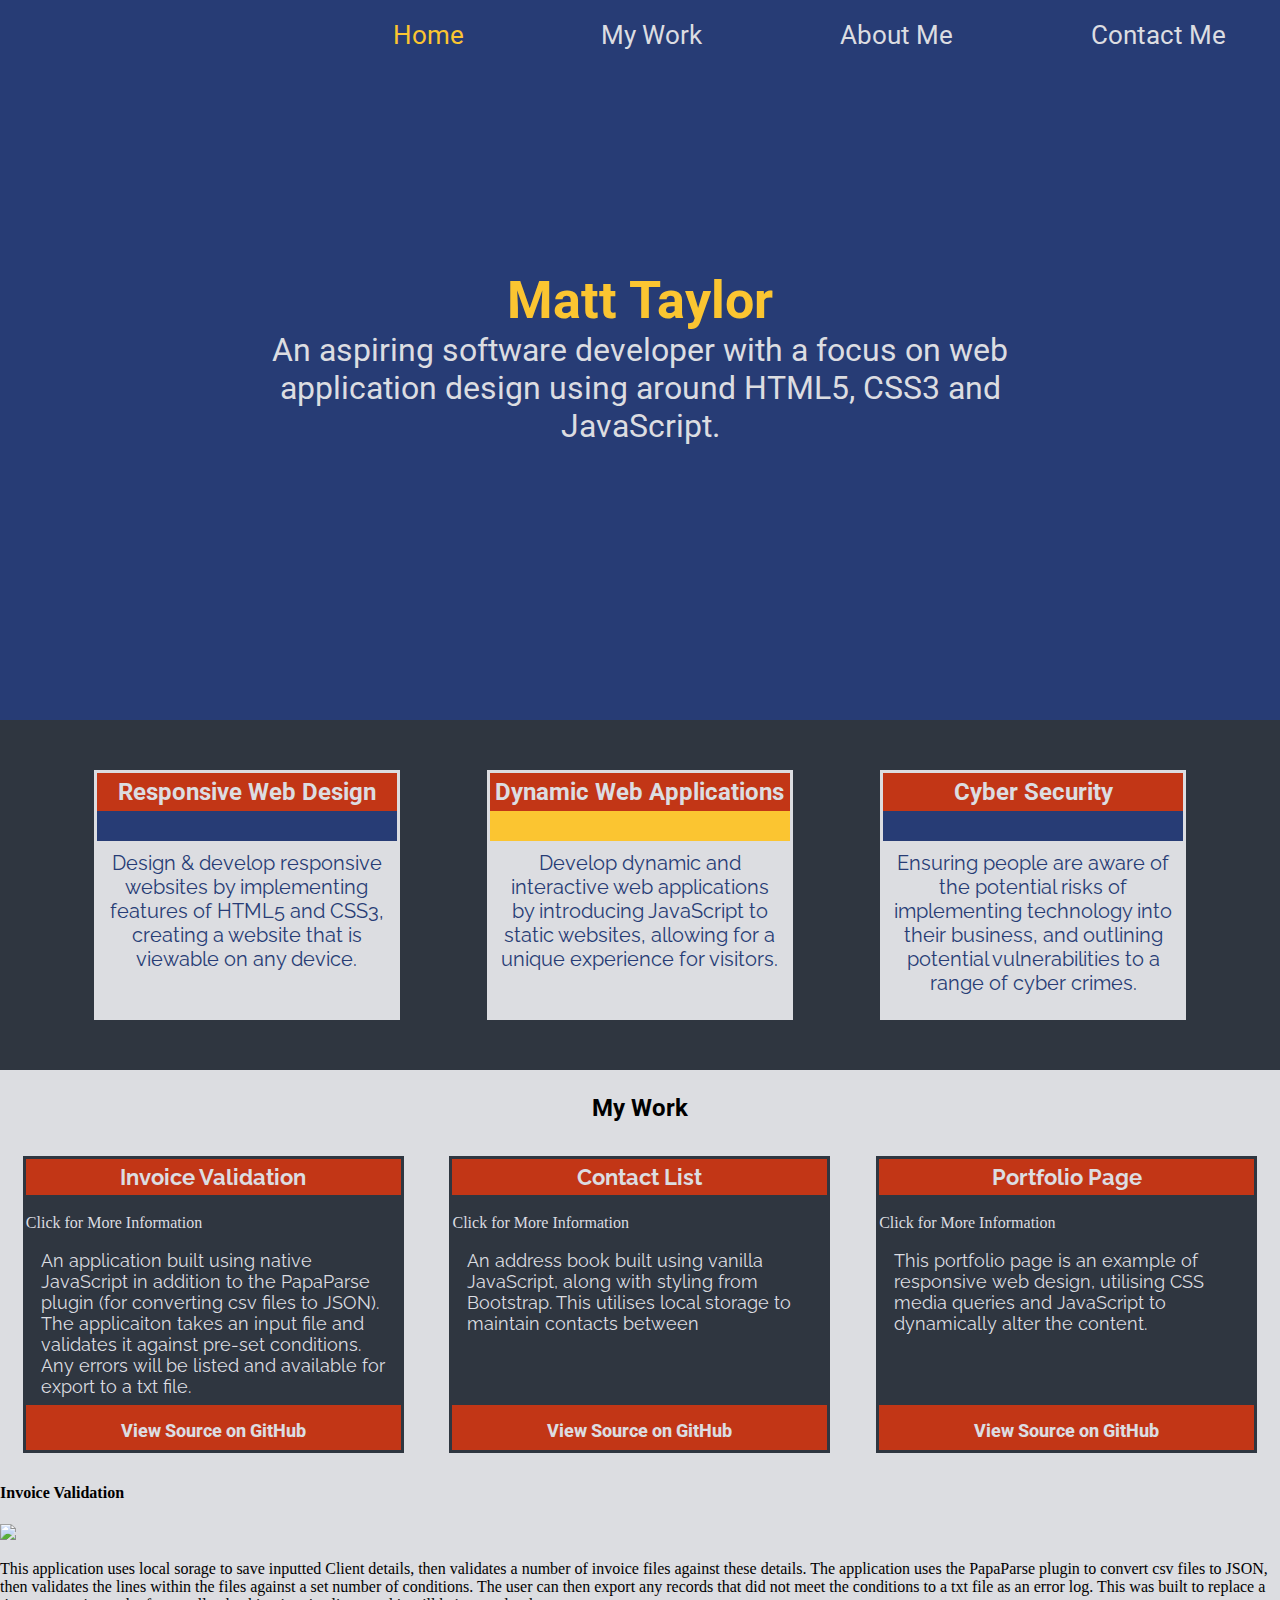
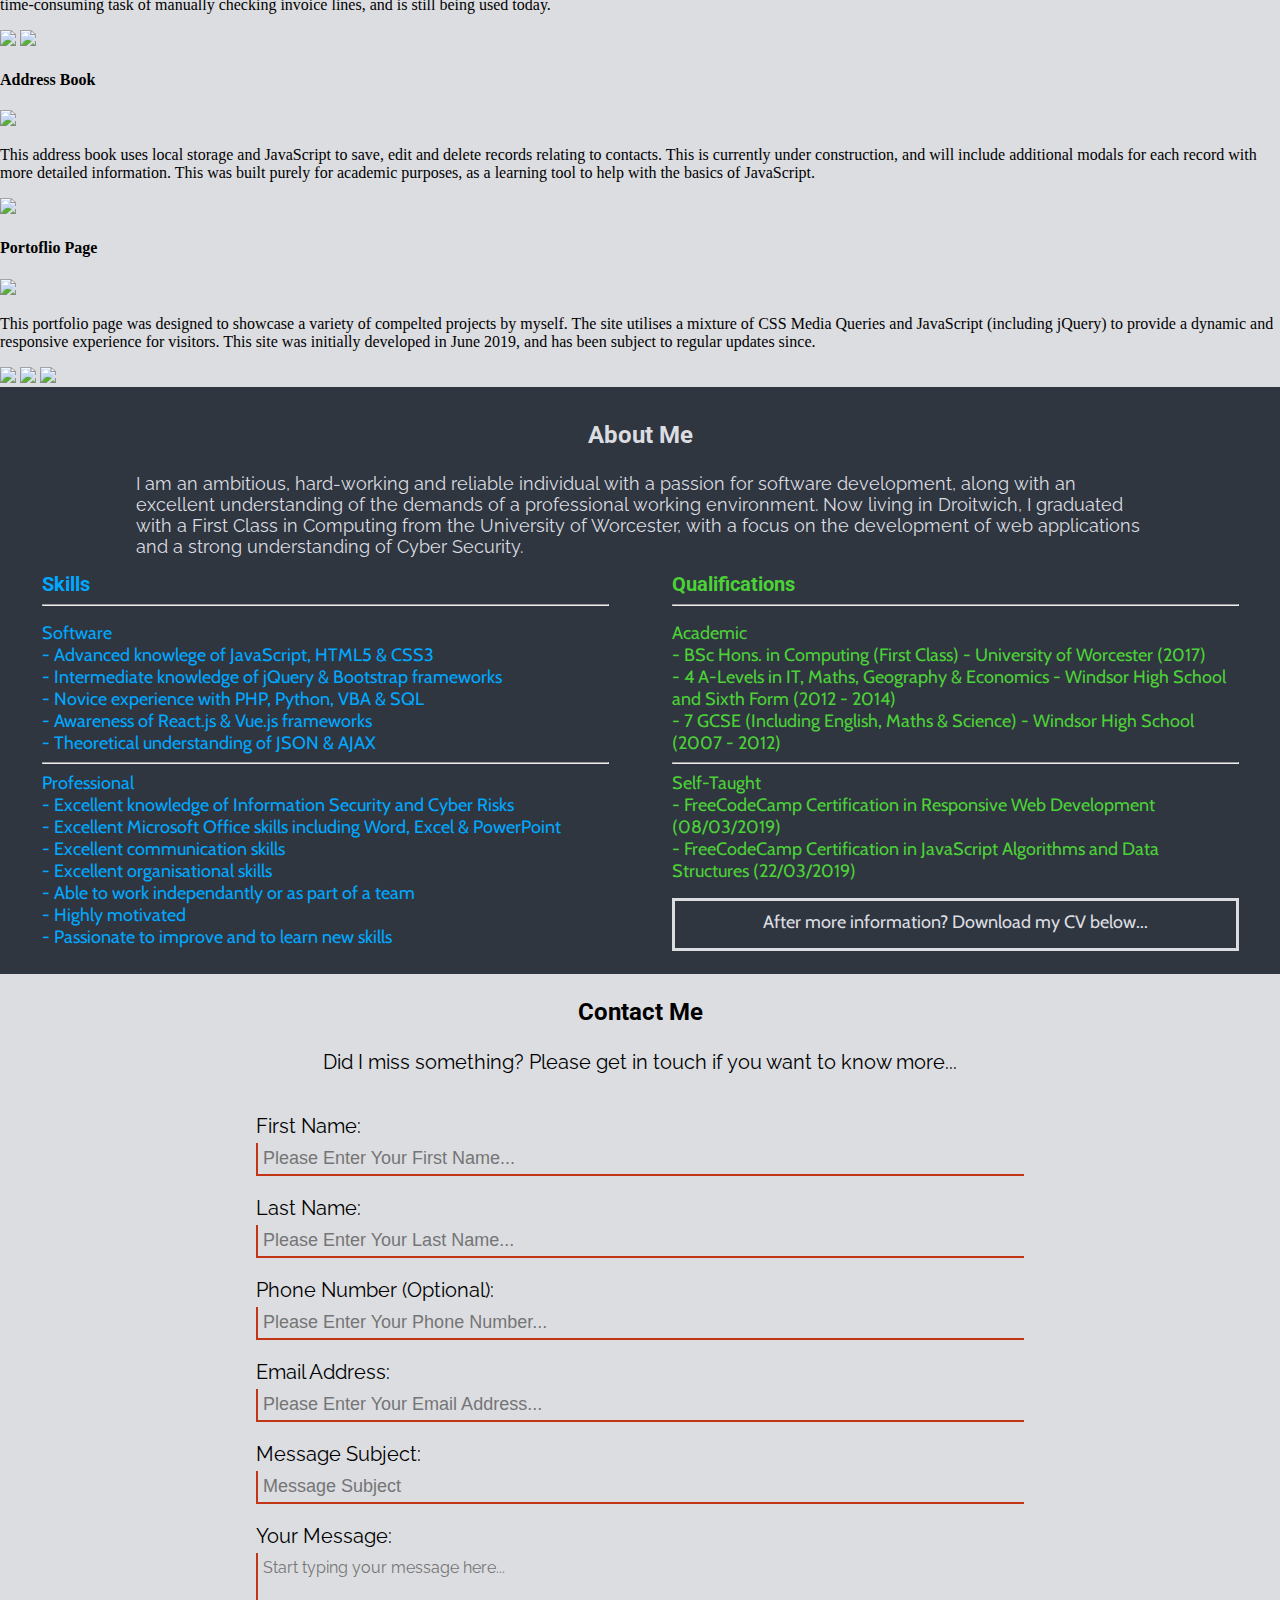
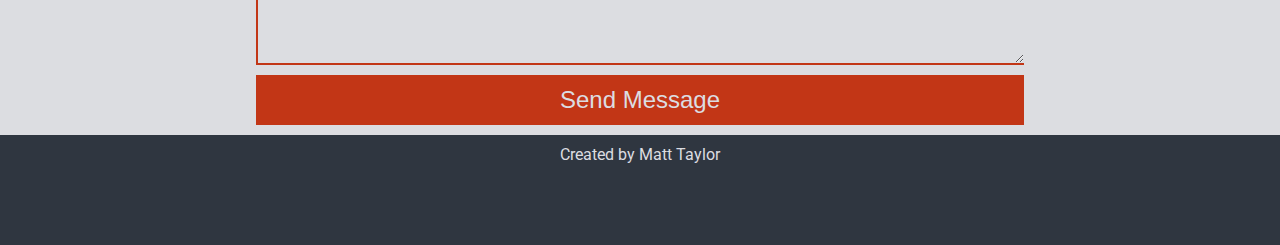
==== src/index.html @ 5306c95d "Update index.html" ====
<!DOCTYPE HTML>
<head>
<meta name="viewport" content="width=device-width, initial-scale=1">
<title>Portfolio</title>
<link rel="stylesheet" type="text/css" href="css/style.css">
<link rel="stylesheet" href="https://use.fontawesome.com/releases/v5.8.2/css/all.css" integrity="sha384-oS3vJWv+0UjzBfQzYUhtDYW+Pj2yciDJxpsK1OYPAYjqT085Qq/1cq5FLXAZQ7Ay" crossorigin="anonymous">
<script
  src="https://code.jquery.com/jquery-3.4.1.js"
  integrity="sha256-WpOohJOqMqqyKL9FccASB9O0KwACQJpFTUBLTYOVvVU="
  crossorigin="anonymous"></script>
</head>
<body>
	<nav class="navbar" id="navbar">
		<a class="nav-brand" id="nav-brand" href="#page-top">Matt Taylor</a>
		<a class="nav-toggle" id="nav-toggle" href="javascript:void(0)" onclick="toggleNav()"><i class="fa fa-bars"></i></a>
		<a class="nav-item active-link" id="home-link" href="#page-top">Home</a>
		<a class="nav-item" id="portfolio-link" href="#portfolio">My Work</a>
		<a class="nav-item" id="about-link" href="#about">About Me</a>
		<a class="nav-item" id="contact-link" href="#contact">Contact Me</a>
	</nav>
	<div class="nav-padding-container"></div>
	<div class="showcase-container" id="page-top">
		<h1 class="showcase-title">Matt Taylor</h1>
		<p class="showcase-text">An aspiring software developer with a focus on web application design using around HTML5, CSS3 and JavaScript.</p>
	</div>
	<div class="dark-background">
	<div class="container">
		<div class="primary-showcase-item">
			<h2 class="primary-title">Responsive Web Design</h2>
			<div class="primary-icon" id="icon-1"><i class="fas fa-mobile-alt fa-7x"></i></div>
			<div class="primary-text">Design & develop responsive websites by implementing features of HTML5 and CSS3, creating a website that is viewable on any device.</div>
		</div>
		<div class="primary-showcase-item">
			<h2 class="primary-title">Dynamic Web Applications</h2>
			<div class="primary-icon" id="icon-2"><i class="fas fa-code fa-7x"></i></div>
			<div class="primary-text">Develop dynamic and interactive web applications by introducing JavaScript to static websites, allowing for a unique experience for visitors.</div>
		</div>
		<div class="primary-showcase-item">
			<h2 class="primary-title">Cyber Security</h2>
			<div class="primary-icon" id="icon-3"><i class="fas fa-lock fa-7x"></i></div>
			<div class="primary-text">Ensuring people are aware of the potential risks of implementing technology into their business, and outlining potential vulnerabilities to a range of cyber crimes.</div>
		</div>
	</div>
	</div>
	
	<!-- Portfolio Section -->
	<h3 class="section-title" id="portfolio">My Work</h3>
	<div class="container">
		<div class="secondary-showcase-item showcase-dark">
			<h3 class="portfolio-title">Invoice Validation</h3>
			<div class="portfolio-icon-container trigger" data-portfolio-item="1"><i class="fas fa-plus"></i><p class="portfolio-icon-tagline">Click for More Information</p></div>
			<p class="portfolio-desc">An application built using native JavaScript in addition to the PapaParse plugin (for converting csv files to JSON). The applicaiton takes an input file and validates it against pre-set conditions. Any errors will be listed and available for export to a txt file.</p>
			<a class="portfolio-link" target="_blank" href="https://github.com/MattTaylor96/Invoice_Validation"><div class="portfolio-link-text">View Source on GitHub</div></a>
		</div>
		<div class="secondary-showcase-item showcase-dark">
			<h3 class="portfolio-title">Contact List</h3>
			<div class="portfolio-icon-container trigger" data-portfolio-item="2"><i class="fas fa-expand"></i><p class="portfolio-icon-tagline">Click for More Information</p></div>
			<p class="portfolio-desc">An address book built using vanilla JavaScript, along with styling from Bootstrap. This utilises local storage to maintain contacts between </p>
			<a class="portfolio-link" target="_blank" href="https://github.com/MattTaylor96/Address_Book"><div class="portfolio-link-text">View Source on GitHub</div></a>
		</div>
		<div class="secondary-showcase-item showcase-dark">
			<h3 class="portfolio-title">Portfolio Page</h3>
			<div class="portfolio-icon-container trigger" data-portfolio-item="3"><i class="fas fa-expand-arrows-alt"></i><p class="portfolio-icon-tagline">Click for More Information</p></div>
			<p class="portfolio-desc">This portfolio page is an example of responsive web design, utilising CSS media queries and JavaScript to dynamically alter the content.</p>
			<a class="portfolio-link" target="_blank" href="https://github.com/MattTaylor96/portfolio"><div class="portfolio-link-text">View Source on GitHub</div></a>
		</div>
		
	</div>
	
	<!-- Modal Content -->
	<!-- Modal 1 -->
	<div class="modal" data-modal-val="1">
		<div class="modal-content">
			<span class="close-button" data-portfolio-item="1"><i class="fas fa-times"></i></span>
			<h4 class="modal-title">Invoice Validation</h4>
			<div class="modal-img-container">
				<img class="modal-img" src="img/invoice_val.png">
			</div>
			<p class="modal-desc">This application uses local sorage to save inputted Client details, then validates a number of invoice files against these details. The application uses the PapaParse plugin to convert csv files to JSON, then validates the lines within the files against a set number of conditions. The user can then export any records that did not meet the conditions to a txt file as an error log. This was built to replace a time-consuming task of manually checking invoice lines, and is still being used today.</p>
			<div class="modal-img-container-lower">
				<img class="modal-img-med" src="img/invoice_mobile_1.png">
				<img class="modal-img-med" src="img/invoice_mobile_2.png">
			</div>
		</div>
	</div>
	<!-- Modal 2 -->
	<div class="modal" data-modal-val="2">
		<div class="modal-content">
			<span class="close-button" data-portfolio-item="2"><i class="fas fa-times"></i></span>
			<h4 class="modal-title">Address Book</h4>
			<div class="modal-img-container">
				<img class="modal-img" src="img/address_book.png">
			</div>
			<p class="modal-desc">This address book uses local storage and JavaScript to save, edit and delete records relating to contacts. This is currently under construction, and will include additional modals for each record with more detailed information. This was built purely for academic purposes, as a learning tool to help with the basics of JavaScript.</p>
			<div class="modal-img-container-lower">
				<img class="modal-img-med" src="img/address_mobile.png">
				
			</div>
		</div>
	</div>
	<!-- Modal 3 -->
	<div class="modal" data-modal-val="3">
		<div class="modal-content">
			<span class="close-button" data-portfolio-item="3"><i class="fas fa-times"></i></span>
			<h4 class="modal-title">Portoflio Page</h4>
			<div class="modal-img-container">
				<img class="modal-img" src="img/portfolio.png">
			</div>
			<p class="modal-desc">This portfolio page was designed to showcase a variety of compelted projects by myself. The site utilises a mixture of CSS Media Queries and JavaScript (including jQuery) to provide a dynamic and responsive experience for visitors. This site was initially developed in June 2019, and has been subject to regular updates since.</p>
			<div class="modal-img-container-lower">
				<img class="modal-img-sm" src="img/portfolio_mobile_1.png">
				<img class="modal-img-sm" src="img/portfolio_mobile_2.png">
				<img class="modal-img-sm" src="img/portfolio_mobile_3.png">
			</div>
		</div>
	</div>
	
	<!-- About Section -->
	<div class="dark-background" id="about">
	<h3 class="section-title">About Me</h3>
	<p class="section-content">I am an ambitious, hard-working and reliable individual with a passion for software development, along with an excellent understanding of the demands of a professional working environment. Now living in Droitwich, I graduated with a First Class in Computing from the University of Worcester, with a focus on the development of web applications and a strong understanding of Cyber Security.</p>
	<div class="about-content">
		<div class="skills-container" id="skills">
			<h4 class="sub-title">Skills</h4>
			<hr>
			<ul class="skills-list">
				<li class="skills-list-item">Software</li>
				<li class="skills-list-item">- Advanced knowlege of JavaScript, HTML5 & CSS3</li>
				<li class="skills-list-item">- Intermediate knowledge of jQuery & Bootstrap frameworks</li>
				<li class="skills-list-item">- Novice experience with PHP, Python, VBA & SQL</li>
				<li class="skills-list-item">- Awareness of React.js & Vue.js frameworks</li>
				<li class="skills-list-item">- Theoretical understanding of JSON & AJAX</li>
				<hr>
				<li class="skills-list-item">Professional</li>
				<li class="skills-list-item">- Excellent knowledge of Information Security and Cyber Risks</li>
				<li class="skills-list-item">- Excellent Microsoft Office skills including Word, Excel & PowerPoint</li>
				<li class="skills-list-item">- Excellent communication skills</li>
				<li class="skills-list-item">- Excellent organisational skills</li>
				<li class="skills-list-item">- Able to work independantly or as part of a team</li>
				<li class="skills-list-item">- Highly motivated</li>
				<li class="skills-list-item">- Passionate to improve and to learn new skills</li>
			</ul>
		</div>
		<div class="skills-container" id="quals">
			<h4 class="sub-title">Qualifications</h4>
			<hr>
			<ul class="skills-list">
				<li class="skills-list-item">Academic</li>
				<li class="skills-list-item">- BSc Hons. in Computing (First Class) - University of Worcester (2017)</li>
				<li class="skills-list-item">- 4 A-Levels in IT, Maths, Geography & Economics - Windsor High School and Sixth Form (2012 - 2014)</li>
				<li class="skills-list-item">- 7 GCSE (Including English, Maths & Science) - Windsor High School (2007 - 2012)</li>
				<hr>
				<li class="skills-list-item">Self-Taught</li>
				<li class="skills-list-item">- FreeCodeCamp Certification in Responsive Web Development (08/03/2019)</li>
				<li class="skills-list-item">- FreeCodeCamp Certification in JavaScript Algorithms and Data Structures (22/03/2019)</li>
			</ul>
			<div class="cv">
				<p class="cv-tagline">After more information? Download my CV below...</p>
				<a class="cv-download" href="#"><i class="fas fa-file-download fa-7x"></i></a>
			</div>
		</div>
	</div>
	</div>
	
	<h3 class="section-title" id="contact">Contact Me</h3>
	<p class="tagline">Did I miss something? Please get in touch if you want to know more...</p>
		<form class="contact-form">
			<p class="field-label">First Name:</p>
			<input class="input-field" type="text" placeholder="Please Enter Your First Name..." required>
			<p class="field-label">Last Name:</p>
			<input class="input-field" type="text" placeholder="Please Enter Your Last Name..." required>
			<p class="field-label">Phone Number (Optional):</p>
			<input class="input-field" type="text" placeholder="Please Enter Your Phone Number...">
			<p class="field-label">Email Address:</p>
			<input class="input-field" type="text" placeholder="Please Enter Your Email Address..." required>
			<p class="field-label">Message Subject:</p>
			<input class="input-field" type="text" placeholder="Message Subject" required>
			<p class="field-label">Your Message:</p>
			<textarea class="input-field" id="text-area" placeholder="Start typing your message here..." required></textarea>
			<button id="submit-form" type="submit">Send Message</button>
		</form>
	
	<footer>
		Created by Matt Taylor
		<div id="social-media">
		<ul class="media-list">
			<li class="media-list-item"><a class="media-link" target="_blank" href="https://www.linkedin.com/in/matt-taylor-b4142410b/"><i class="fab fa-linkedin fa-2x"></i></a></li>
			<li class="media-list-item"><a class="media-link" target="_blank" href="https://www.freecodecamp.org/tattheflame"><i class="fab fa-free-code-camp fa-2x"></i></a></li>
			<li class="media-list-item"><a class="media-link" target="_blank" href="https://github.com/MattTaylor96"><i class="fab fa-github-square fa-2x"></i></a></li>
			<li class="media-list-item"><a class="media-link" target="_blank" href="https://codepen.io/TayM1/"><i class="fab fa-codepen fa-2x"></i></a></li>
		</ul>
		</div>
	</footer>


<script src="js/main.js"></script>

</script>
	
</body>
---- src/css/style.css ----
@import url('https://fonts.googleapis.com/css?family=Cabin|Roboto|Raleway');

body{
	background-color: #dcdde1;
	box-sizing: border-box;
	margin: 0;
}

.section-top{
	transition: 0.5s;
}

.nav-padding-container{
	background-color: #273c75;
	height: 0px;
	transition: 0.5s;
	
}
.nav-padding{
	display: block;
	height: 100px;
	transition: 0.5s;
}

/* -------------------- Nav -------------------- */

.navbar{
	background-color: #273c75;
	font-family: Roboto;
	padding: 5px 50px 0px 15px;
	position: fixed;
	max-width: 100%;
	width: 100%;
	display: flex;
	justify-content: space-around;
	z-index: 3;
	transition: 0.5s;
	font-size: 26px;
}
	.nav-scroll{
		background-color: #2f3640;
		font-size: 22px;
		opacity: 0.9;
		transition: 0.25s;
	}
	.nav-scroll:hover{
		opacity: 1;
	}
	.nav-brand{
		color: #273c75;
		font-family: Cabin;
		font-size: 32px;
		padding: 10px;
		text-decoration: none;	
		transition: 0.5s;		
	}
	.brand-color{
		color: #fbc531;
		transition: 0.5s;
	}
	.nav-item{
		align-self: center;
		color: #dcdde1;
		text-decoration: none;
	}
		.nav-item:hover{
			color: #fbc531;
			transition: 0.5s;
		}
		.active-link{
			color: #fbc531 !important;
		}
	.nav-toggle{
		color: #dcdde1;
		display: none;
		font-size: 32px;
		padding: 15px;
		position: fixed;
		top: 0;
		right: 0;
		text-decoration: none;
	}
		.nav-toggle:hover{
			color: #fbc531;
			transition: 0.5s;
		}
	.nav-toggled{
		transition: 0.5s;
	}
/* -------------------- Showcase -------------------- */

.showcase-container{
	background-color: #273c75;
	font-family: Roboto;
	height: 80vh;
	text-align: center;
	width: 100%;
}
	.showcase-title{
		color: #fbc531;
		font-size: 52px;
		margin: 0;
		padding-top: 30vh;
	}
	.showcase-text{
		color: #dcdde1;
		font-size: 32px;
		margin: auto;
		width: 60%;
	}

/* -------------------- Primary Items -------------------- */	
	
.primary-showcase-item{
	border: 3px solid #dcdde1;
	max-width: 300px;
	width: 30%;
	display: flex;
	flex-direction: column;
}

	.primary-title{
		background-color: #c23616;
		color: #dcdde1;
		font-family: Roboto;
		height: 40px;
		margin: 0;
		padding: 5px;
		text-align: center;
	}
	.primary-icon{
		padding: 15px 0;
		text-align: center;
	}
		#icon-1{
			background-color: #273c75;
			color: #fbc531;
		}
		#icon-2{
			background-color: #fbc531;
			color: #273c75;
		}
		#icon-3{
			background-color: #273c75;
			color: #fbc531;
		}
	.primary-text{
		background-color: #dcdde1;
		color: #273c75;
		font-family: Raleway;
		font-size: 20px;
		padding: 10px;
		text-align: center;
		height: 100%;
	}

/* -------------------- Global -------------------- */

.hidden{
	display: none;
}

.container{
	display: flex;
	justify-content: space-around;
	flex-wrap: wrap;
}

.dark-background{
	background-color: #2f3640;
	padding: 50px;
}

.section-title{
	font-family: Roboto;
	font-size: 24px;
	text-align: center;
	}
	
.section-content{
	color: #dcdde1;
	font-family: Raleway;
	font-size: 18px;
	margin: 0 auto 15px auto;
	width: 80%;
}

/* -------------------- Portfolio -------------------- */

.secondary-showcase-item{
	border: 3px solid #2f3640;
	margin: 10px 0;
	max-width: 375px;
	padding-bottom: 35px;
	position: relative;
	width: 30%;
}
	.showcase-dark{
		background-color: #2f3640;
		color: #dcdde1;
	}
	.portfolio-title{
		background-color: #c23616;
		border-bottom: 3px solid #2f3640;
		color: #dcdde1;
		font-family: Raleway;
		font-size: 22px;
		margin: 0;
		padding: 5px;
		text-align: center;
	}
	.portfolio-img-container{
		height: 250px;
	}
		.portfolio-img{
			height: 100%;
			max-width: 100%;
			width: 100%;
		}
	.portfolio-desc{
		font-family: Raleway;
		font-size: 18px;
		padding: 0 15px;
	}
	.portfolio-link{
		text-decoration: none;
		position: absolute;
		bottom: 0;
		width: 100%;
	}
	.portfolio-link-text{
		background-color: #c23616;
		color: #dcdde1;
		font-family: Roboto;
		font-size: 18px;
		font-weight: 800;
		height: 15px;
		padding: 15px;
		text-align: center;
	}
	.portfolio-link-text:hover{
		background-color: #dcdde1;
		color: #c23616;
	}

/* -------------------- About -------------------- */
	
#about{
	color: #dcdde1;
	padding: 10px;
}
	.about-content{
		display: flex;
		justify-content: space-around;
		flex-wrap: wrap;
	}
	.skills-container{
		width: 45%;
	}
		.sub-title{
			font-family: Roboto;
			font-size: 20px;
			margin: 0;
		}
		.skills-list{
			padding: 0;
		}
		.skills-list-item{
			font-family: Cabin;
			font-size: 18px;
			list-style: none;
		}
		#skills{
			color: #00a8ff;
		}
		#quals{
			color: #4cd137;
		}
		.cv{
			border: 3px solid #dcdde1;
			color: #dcdde1;
			font-family: Cabin;
			font-size: 18px;
			padding: 5px;
			text-align: center;
		}
			.cv-tagline{
				margin: 5px 0 10px 0;
				}
			.cv-download{
				color: #dcdde1;
				text-align: center;
				text-decoration: none;
			}
			.cv-download:hover{
				color: #fbc531;
			}
/* -------------------- Contact -------------------- */

.tagline{
	font-family: Raleway;
	font-size: 20px;
	text-align: center;
}

.contact-form{
	font-family: Raleway;
	margin: auto;
	text-align: center;
	width: 60%;
	display: flex;
	flex-wrap: wrap;

}
	.field-label{
		margin-bottom: 5px;
		font-size: 20px;
		text-align: left;
	}
	.input-field{
		background-color: #dcdde1;
		border: none;
		border-bottom: 2px solid #c23616;
		border-left: 2px solid #c23616;
		font-size: 18px;
		padding: 5px;
		width: 100%;
	}
	.input-field:focus{
		border-bottom: 3px solid #4cd137;
		border-left: 3px solid #4cd137;
		outline: none;
		transition: 0.5s;
	}
	#text-area{
		font-family: Raleway;
		font-size: 16px;
		max-width: 100%;
		min-height: 100px;
	}
	#submit-form{
		border: none;
		background-color: #c23616; 
		color: #dcdde1;
		cursor: pointer;
		font-size: 24px;
		height: 50px;
		margin: 10px auto;
		width: 100%;
	}
		#submit-form:hover{
			background-color: #4cd137; 
			color: #2f3640;
			transition: 0.5s;
		}
		
/* -------------------- Footer -------------------- */
		
footer{
	background-color: #2f3640;
	color: #dcdde1;
	font-family: Roboto;
	height: 100px;
	padding-top: 10px;
	text-align: center;
	width: 100%;
}
	.media-list{
		padding: 0;
	}
	.media-list-item{
		display: inline;
		list-style: none;
		padding: 0 10px;

	}
	.media-link{
		color: #dcdde1;
	}
	.media-link:hover{
		color: #fbc531;
	}
	
/* -------------------- Media Queries -------------------- */

/* -------------------- Smartphones  -------------------- */
@media only screen and (min-device-width : 320px) and (max-device-width : 480px) {
	.primary-showcase-item{border: none; border-bottom: 3px solid #dcdde1; margin-bottom: 10px; max-width: none; width: 80%; font-size: 12px;}
	.secondary-showcase-item{max-width: 375px; width: 100%;}
	.primary-title{background-color: #2f3640;}
	.primary-icon{width: 150px; border-radius: 50%; margin: auto;}
	.showcase-title{padding-top: 20vh;}
	.skills-container{width: 100%;}	
	.contact-form{width: 80%;}
	.primary-text{background-color: #2f3640; color: #dcdde1;}
	
	.nav-item{background-color: #273c75; display: none; text-align: center; width: 100%; transition: width 0s;}
	.nav-item:hover{background-color: #dcdde1; color: #273c75;}
	.nav-toggle{display: block;}
	.nav-toggled{display: block; padding-bottom: 5px;}
	#navbar{flex-direction: column; padding-left: 0;}
}

/* -------------------- Smaller than Laptops -------------------- */
@media only screen and (min-width : 480px) and (max-width : 1200px) {
	.primary-showcase-item{border: none; border-bottom: 3px solid #dcdde1; margin-bottom: 10px; max-width: none; width: 80%;}
	.secondary-showcase-item{max-width: 375px; width: 100%;}
	.primary-title{background-color: #2f3640;}
	.primary-icon{width: 150px; border-radius: 50%; margin: auto;}
	.showcase-title{padding-top: 20vh;}
	.skills-container{width: 100%;}	
	.contact-form{width: 80%;}
	.primary-text{background-color: #2f3640; color: #dcdde1;}
	
	.nav-item{background-color: #273c75; display: none; text-align: center; width: 100%; transition: width 0s;}
	.nav-item:hover{background-color: #dcdde1; color: #273c75;}
	.nav-toggle{display: block;}
	.nav-toggled{display: block; padding-bottom: 5px;}
	#navbar{flex-direction: column; padding-left: 0;}
}

/* -------------------- Desktops and laptops -------------------- */
@media only screen and (min-width : 1224px) {

}

/* -------------------- Large screens -------------------- */
@media only screen and (min-width : 1824px) {

}
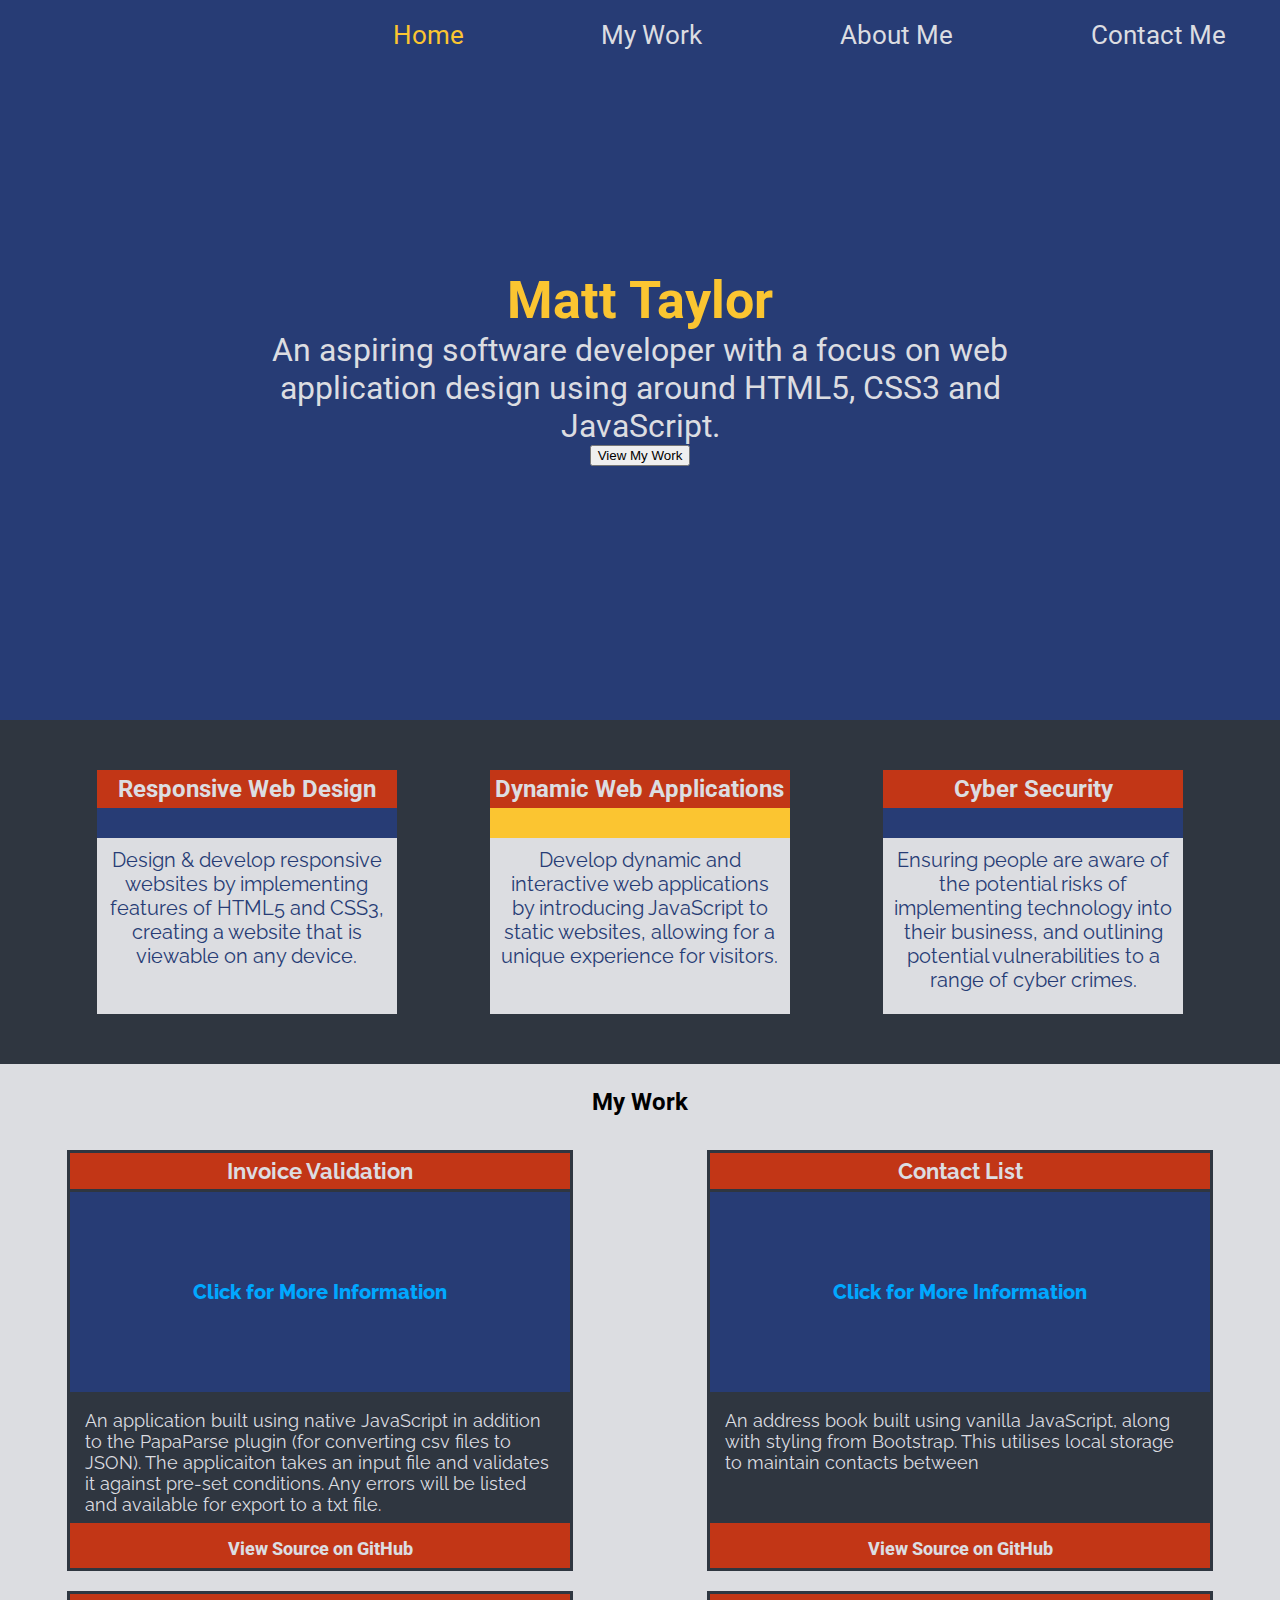
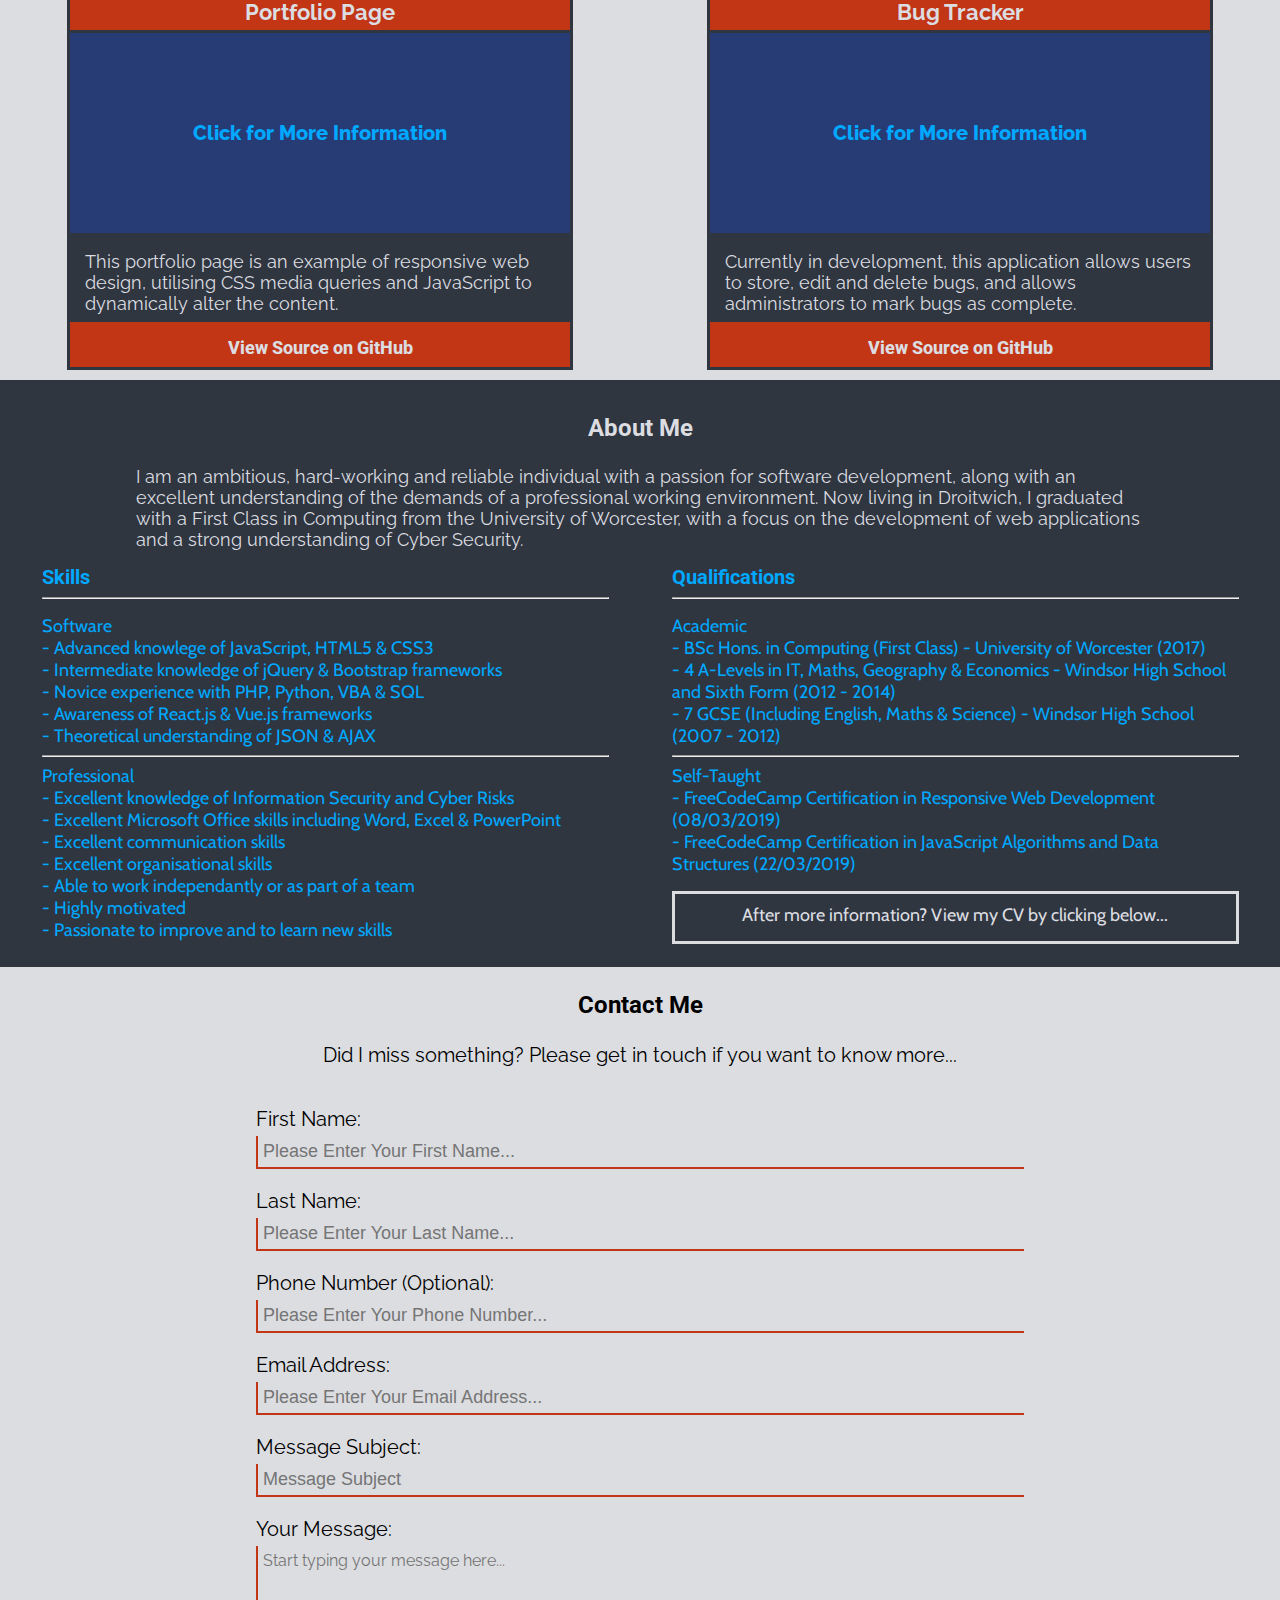
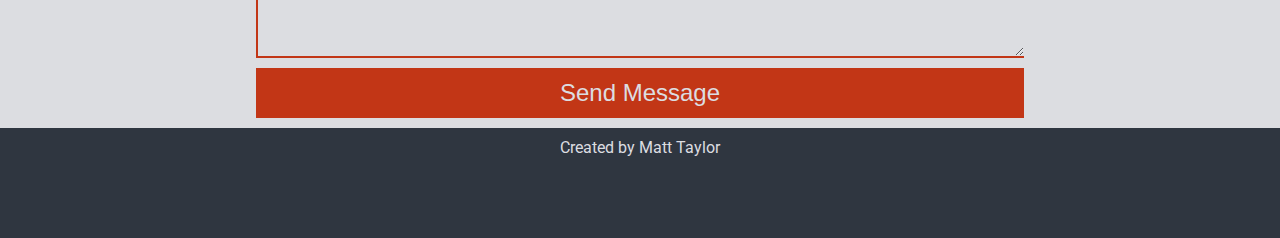
==== commit 72dd660f: "Update index.html" ====
--- a/src/index.html
+++ b/src/index.html
@@ -22,6 +22,7 @@
 	<div class="showcase-container" id="page-top">
 		<h1 class="showcase-title">Matt Taylor</h1>
 		<p class="showcase-text">An aspiring software developer with a focus on web application design using around HTML5, CSS3 and JavaScript.</p>
+		<a class="showcase-btn-link" href="#portfolio"><button class="showcase-btn">View My Work</button></a>
 	</div>
 	<div class="dark-background">
 	<div class="container">
@@ -48,7 +49,7 @@
 	<div class="container">
 		<div class="secondary-showcase-item showcase-dark">
 			<h3 class="portfolio-title">Invoice Validation</h3>
-			<div class="portfolio-icon-container trigger" data-portfolio-item="1"><i class="fas fa-plus"></i><p class="portfolio-icon-tagline">Click for More Information</p></div>
+			<div class="portfolio-icon-container trigger" data-portfolio-item="1"><i class="fas fa-expand"></i><p class="portfolio-icon-tagline">Click for More Information</p></div>
 			<p class="portfolio-desc">An application built using native JavaScript in addition to the PapaParse plugin (for converting csv files to JSON). The applicaiton takes an input file and validates it against pre-set conditions. Any errors will be listed and available for export to a txt file.</p>
 			<a class="portfolio-link" target="_blank" href="https://github.com/MattTaylor96/Invoice_Validation"><div class="portfolio-link-text">View Source on GitHub</div></a>
 		</div>
@@ -60,11 +61,16 @@
 		</div>
 		<div class="secondary-showcase-item showcase-dark">
 			<h3 class="portfolio-title">Portfolio Page</h3>
-			<div class="portfolio-icon-container trigger" data-portfolio-item="3"><i class="fas fa-expand-arrows-alt"></i><p class="portfolio-icon-tagline">Click for More Information</p></div>
+			<div class="portfolio-icon-container trigger" data-portfolio-item="3"><i class="fas fa-expand"></i><p class="portfolio-icon-tagline">Click for More Information</p></div>
 			<p class="portfolio-desc">This portfolio page is an example of responsive web design, utilising CSS media queries and JavaScript to dynamically alter the content.</p>
-			<a class="portfolio-link" target="_blank" href="https://github.com/MattTaylor96/portfolio"><div class="portfolio-link-text">View Source on GitHub</div></a>
-		</div>
-		
+			<a class="portfolio-link" target="_blank" href="https://github.com/MattTaylor96/portfolio"><div class="portfolio-link-text">View Source on GitHub</div></a>	
+		</div>
+		<div class="secondary-showcase-item showcase-dark">
+			<h3 class="portfolio-title">Bug Tracker</h3>
+			<div class="portfolio-icon-container trigger" data-portfolio-item="4"><i class="fas fa-expand"></i><p class="portfolio-icon-tagline">Click for More Information</p></div>
+			<p class="portfolio-desc">Currently in development, this application allows users to store, edit and delete bugs, and allows administrators to mark bugs as complete.</p>
+			<a class="portfolio-link" target="_blank" href="#"><div class="portfolio-link-text">View Source on GitHub</div></a>	
+		</div>
 	</div>
 	
 	<!-- Modal Content -->
@@ -155,8 +161,8 @@
 				<li class="skills-list-item">- FreeCodeCamp Certification in JavaScript Algorithms and Data Structures (22/03/2019)</li>
 			</ul>
 			<div class="cv">
-				<p class="cv-tagline">After more information? Download my CV below...</p>
-				<a class="cv-download" href="#"><i class="fas fa-file-download fa-7x"></i></a>
+				<p class="cv-tagline">After more information? View my CV by clicking below...</p>
+				<a class="cv-download" href="https://drive.google.com/file/d/1ancjbWMJd7dt2B6TUcQ-Ebpv00d7tQ4r/view?usp=sharing" target="_blank"><i class="fas fa-file-download fa-7x"></i></a>
 			</div>
 		</div>
 	</div>
@@ -164,7 +170,7 @@
 	
 	<h3 class="section-title" id="contact">Contact Me</h3>
 	<p class="tagline">Did I miss something? Please get in touch if you want to know more...</p>
-		<form class="contact-form">
+		<form class="contact-form" action="submit_form.php">
 			<p class="field-label">First Name:</p>
 			<input class="input-field" type="text" placeholder="Please Enter Your First Name..." required>
 			<p class="field-label">Last Name:</p>
--- a/src/css/style.css
+++ b/src/css/style.css
@@ -112,7 +112,6 @@
 /* -------------------- Primary Items -------------------- */	
 	
 .primary-showcase-item{
-	border: 3px solid #dcdde1;
 	max-width: 300px;
 	width: 30%;
 	display: flex;
@@ -186,14 +185,13 @@
 }
 
 /* -------------------- Portfolio -------------------- */
-
 .secondary-showcase-item{
 	border: 3px solid #2f3640;
 	margin: 10px 0;
-	max-width: 375px;
+	max-width: 500px;
 	padding-bottom: 35px;
 	position: relative;
-	width: 30%;
+	width: 45%;
 }
 	.showcase-dark{
 		background-color: #2f3640;
@@ -210,7 +208,7 @@
 		text-align: center;
 	}
 	.portfolio-img-container{
-		height: 250px;
+		height: 400px;
 	}
 		.portfolio-img{
 			height: 100%;
@@ -241,10 +239,125 @@
 	.portfolio-link-text:hover{
 		background-color: #dcdde1;
 		color: #c23616;
-	}
+		transition: 0.3s;
+	}
+	.portfolio-icon-container{
+		background-color: #273c75;
+		color: #00a8ff;
+		display: flex;
+		flex-direction: column;
+		justify-content: center;
+		height: 200px;
+		font-size: 100px;
+		text-align: center;
+		transition: 0.5s;
+	}
+	.portfolio-icon-container:hover{
+		background-color: #00a8ff;
+		color: #273c75;
+		cursor: pointer;
+		transition: 0.5s;
+	}
+	.portfolio-icon-tagline{
+		font-family: Raleway;
+		font-size: 20px;
+		font-weight: 800;
+	}
+
+/* -------------------- Modal -------------------- */	
+.modal{
+	position: fixed;
+	left: 0;
+	top: 0;
+	width: 100%;
+	height: 100%;
+	background-color: rgba(47, 54, 64, 0.9);
+	opacity: 0;
+	visibility: hidden;
+	transform: scale(1.1);
+	transition: visibility 0s linear 0.25s, opacity 0.25s 0s, transform 0.25s;
+	z-index: 4;
+}
+	.modal-content{
+		position: absolute;
+        top: 50%;
+        left: 50%;
+        transform: translate(-50%, -50%);
+        background-color: #dcdde1;
+        padding: 10px 25px;
+        width: 80vw;
+		height: 80vh;
+		overflow-y: scroll;
+        border-radius: 0.5rem;
+	}
+		.modal-title{
+			font-family: Roboto;
+			font-size: 32px;
+			padding-left: 20px;
+			margin: 0;
+		}
+		.modal-img-container{
+			margin: 0;
+			height: 90%;
+			text-align: center;
+			width: 100%;
+		}
+		.modal-img-container-lower{
+			margin: 0;
+			max-height: 90%;
+			text-align: center;
+			width: 100%;
+		}
+			.modal-img{
+				border-radius: 5px;
+				height: 100%;
+				margin-bottom: 10px;
+				width: 100%;
+			}
+			.modal-img-med{
+				border-radius: 5px;
+				max-height: 100%;
+				max-width: 500px;
+				margin: 0 10px 0px 10px;
+			}
+			.modal-img-sm{
+				border-radius: 5px;
+				max-height: 100%;
+				max-width: 300px;
+				margin: 0 10px 0px 10px;
+			}
+		.modal-desc{
+			font-family: Raleway;
+			font-size: 20px;
+			padding: 0 10%;
+			text-align: center;
+		}
+		.close-button{
+			float: right;
+			font-size: 20px;
+			width: 30px;
+			line-height: 1.5rem;
+			text-align: center;
+			cursor: pointer;
+			border-radius: 3px;
+			background-color: #c23616;
+			color: #dcdde1;
+			transition: 0.25s;
+			
+		}
+		.close-button:hover{
+			background-color: #dcdde1;
+			color: #c23616;
+			transition: 0.25s;
+		}
+.show-modal{
+	opacity: 1;
+	visibility: visible;
+	transform: scale(1.0);
+	transition: visibility 0s linear 0s, opacity 0.25s 0s, transform 0.25s;	
+}
 
 /* -------------------- About -------------------- */
-	
 #about{
 	color: #dcdde1;
 	padding: 10px;
@@ -274,7 +387,7 @@
 			color: #00a8ff;
 		}
 		#quals{
-			color: #4cd137;
+			color: #00a8ff;
 		}
 		.cv{
 			border: 3px solid #dcdde1;
@@ -294,6 +407,7 @@
 			}
 			.cv-download:hover{
 				color: #fbc531;
+				transition: 0.3s;
 			}
 /* -------------------- Contact -------------------- */
 
@@ -380,6 +494,26 @@
 	.media-link:hover{
 		color: #fbc531;
 	}
+
+/* ---------- ScrollBar ---------- */
+/* Width */
+::-webkit-scrollbar {
+	width: 10px;
+}
+
+/* Track */
+::-webkit-scrollbar-track {
+	background: #f1f1f1; 
+}
+
+/* Handle */
+::-webkit-scrollbar-thumb {
+	background: #888; 
+}
+	/* Handle on hover */
+	::-webkit-scrollbar-thumb:hover {
+		background: #555; 
+	}
 	
 /* -------------------- Media Queries -------------------- */
 
@@ -387,8 +521,9 @@
 @media only screen and (min-device-width : 320px) and (max-device-width : 480px) {
 	.primary-showcase-item{border: none; border-bottom: 3px solid #dcdde1; margin-bottom: 10px; max-width: none; width: 80%; font-size: 12px;}
 	.secondary-showcase-item{max-width: 375px; width: 100%;}
-	.primary-title{background-color: #2f3640;}
+	.primary-title{background-color: #2f3640; color: #2f3640;}
 	.primary-icon{width: 150px; border-radius: 50%; margin: auto;}
+	#icon-1, #icon-2, #icon-3{background-color: #dcdde1; color: #2f3640;}
 	.showcase-title{padding-top: 20vh;}
 	.skills-container{width: 100%;}	
 	.contact-form{width: 80%;}
@@ -405,13 +540,15 @@
 @media only screen and (min-width : 480px) and (max-width : 1200px) {
 	.primary-showcase-item{border: none; border-bottom: 3px solid #dcdde1; margin-bottom: 10px; max-width: none; width: 80%;}
 	.secondary-showcase-item{max-width: 375px; width: 100%;}
-	.primary-title{background-color: #2f3640;}
+	.primary-title{background-color: #2f3640; color: #fbc531;}
 	.primary-icon{width: 150px; border-radius: 50%; margin: auto;}
+	#icon-1, #icon-2, #icon-3{background-color: #dcdde1; color: #2f3640;}
 	.showcase-title{padding-top: 20vh;}
 	.skills-container{width: 100%;}	
 	.contact-form{width: 80%;}
 	.primary-text{background-color: #2f3640; color: #dcdde1;}
 	
+	.nav-brand{max-width: 40%;}
 	.nav-item{background-color: #273c75; display: none; text-align: center; width: 100%; transition: width 0s;}
 	.nav-item:hover{background-color: #dcdde1; color: #273c75;}
 	.nav-toggle{display: block;}
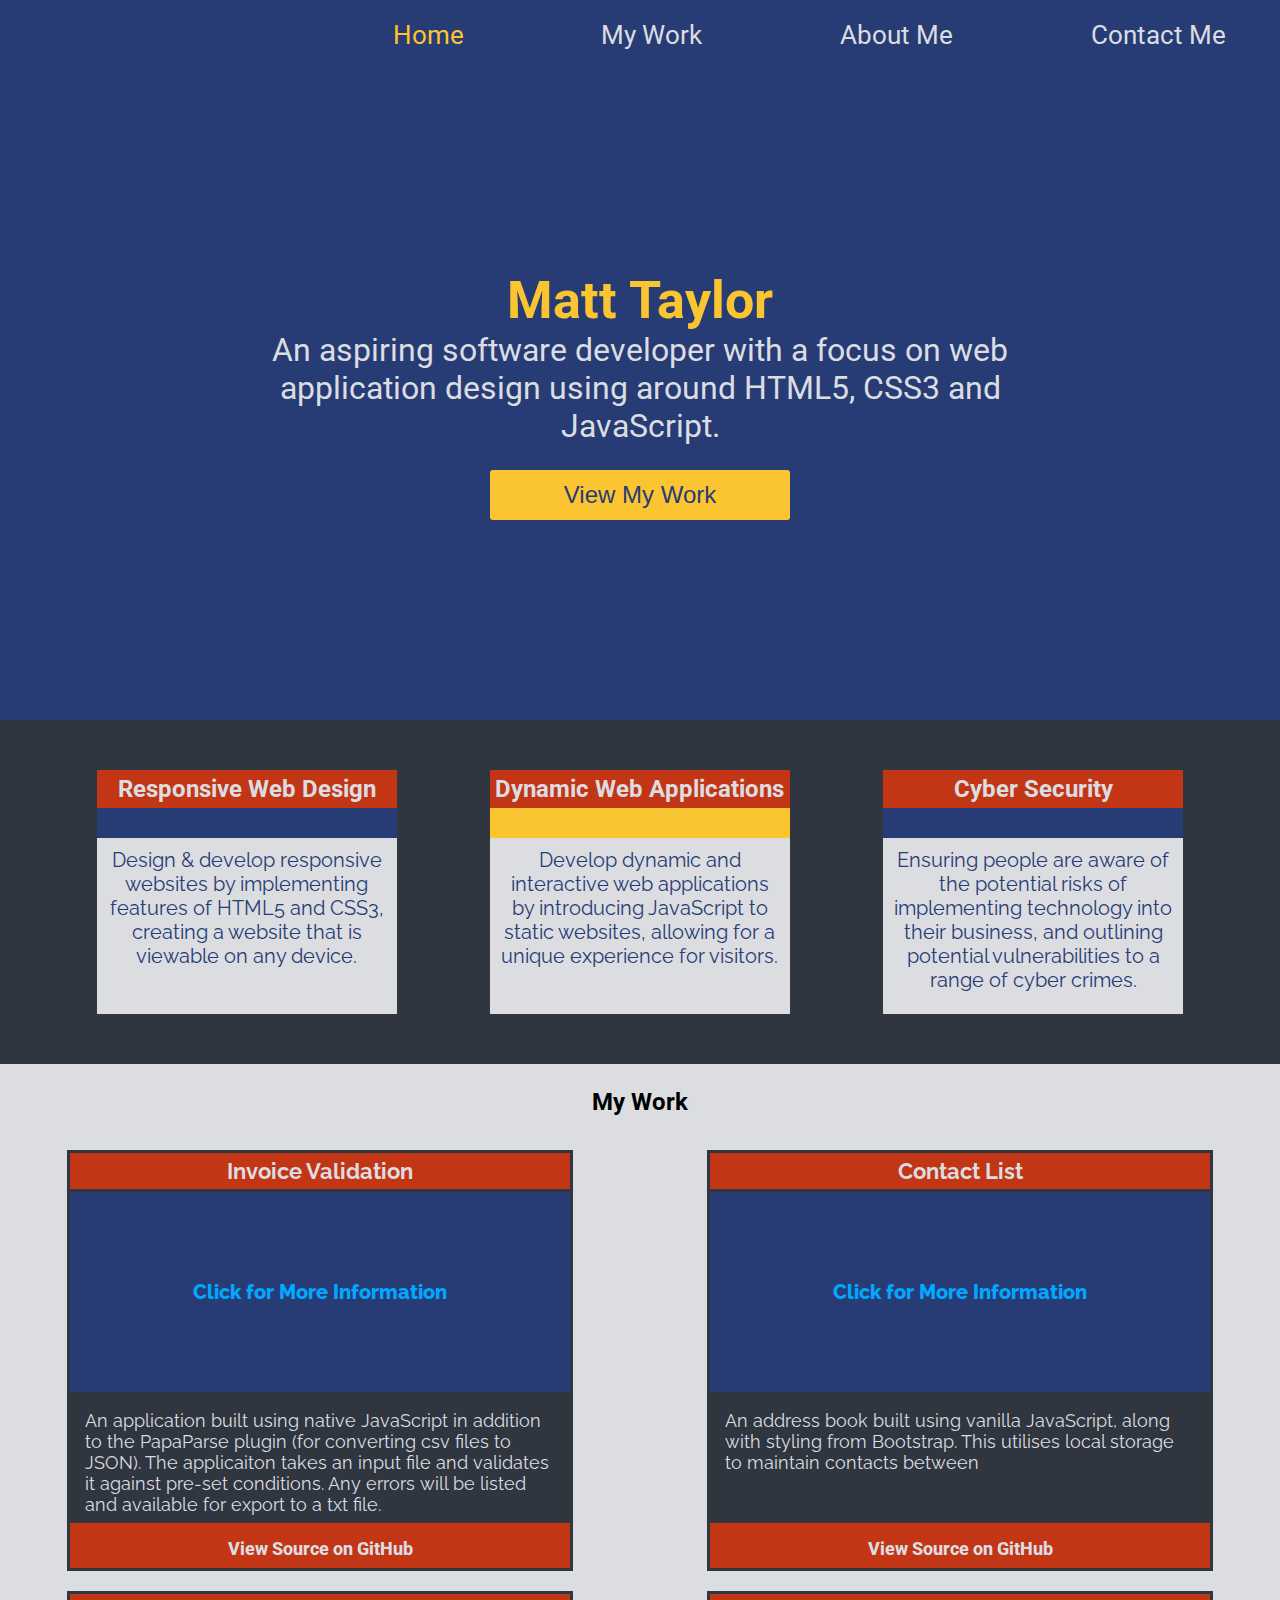
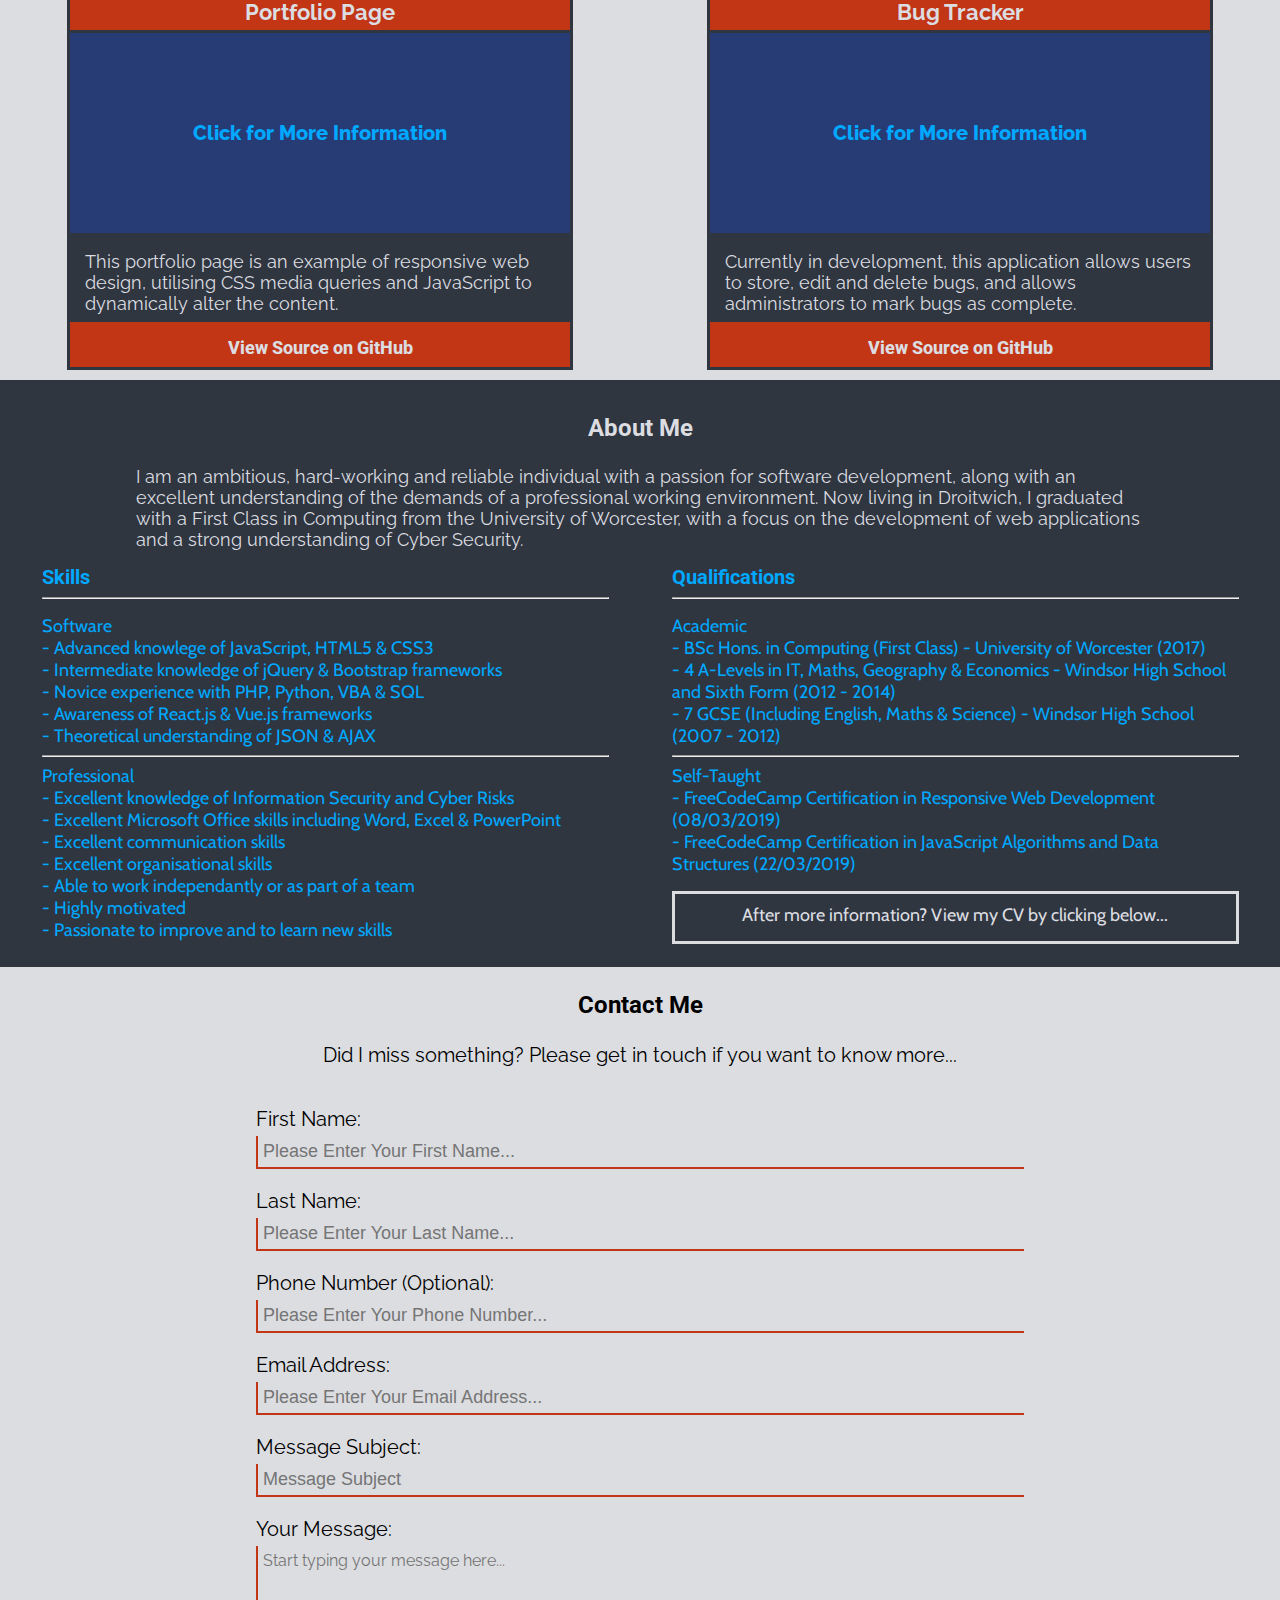
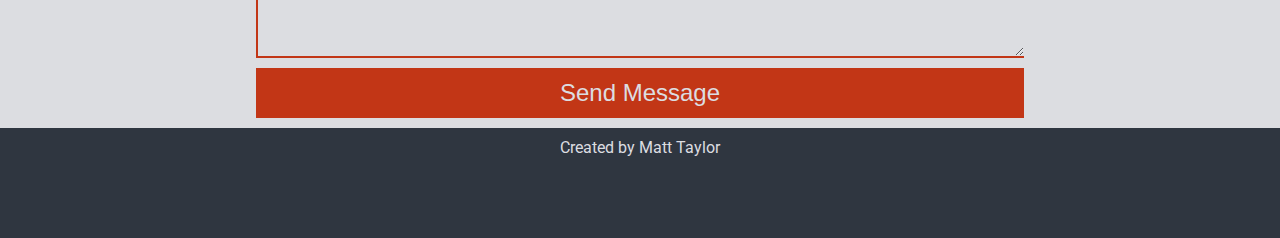
==== commit b47cd272: "update links" ====
--- a/src/index.html
+++ b/src/index.html
@@ -162,7 +162,7 @@
 			</ul>
 			<div class="cv">
 				<p class="cv-tagline">After more information? View my CV by clicking below...</p>
-				<a class="cv-download" href="https://drive.google.com/file/d/1ancjbWMJd7dt2B6TUcQ-Ebpv00d7tQ4r/view?usp=sharing" target="_blank"><i class="fas fa-file-download fa-7x"></i></a>
+				<a class="cv-download" href="#" target="_blank"><i class="fas fa-file-download fa-7x"></i></a>
 			</div>
 		</div>
 	</div>
--- a/src/css/style.css
+++ b/src/css/style.css
@@ -108,6 +108,23 @@
 		margin: auto;
 		width: 60%;
 	}
+		.showcase-btn{
+			background-color: #fbc531;
+			border: none;
+			border-radius: 3px;
+			color: #273c75;
+			font-size: 24px;
+			height: 50px;
+			margin-top: 25px;
+			outline: none;
+			transition: 0.5s;
+			width: 300px;;
+		}
+		.showcase-btn:hover{
+			background-color: #bb952d;
+			cursor: pointer;
+			transition: 0.5s;
+		}
 
 /* -------------------- Primary Items -------------------- */	
 	
@@ -460,6 +477,7 @@
 		font-size: 24px;
 		height: 50px;
 		margin: 10px auto;
+		transition: 0.5s;
 		width: 100%;
 	}
 		#submit-form:hover{
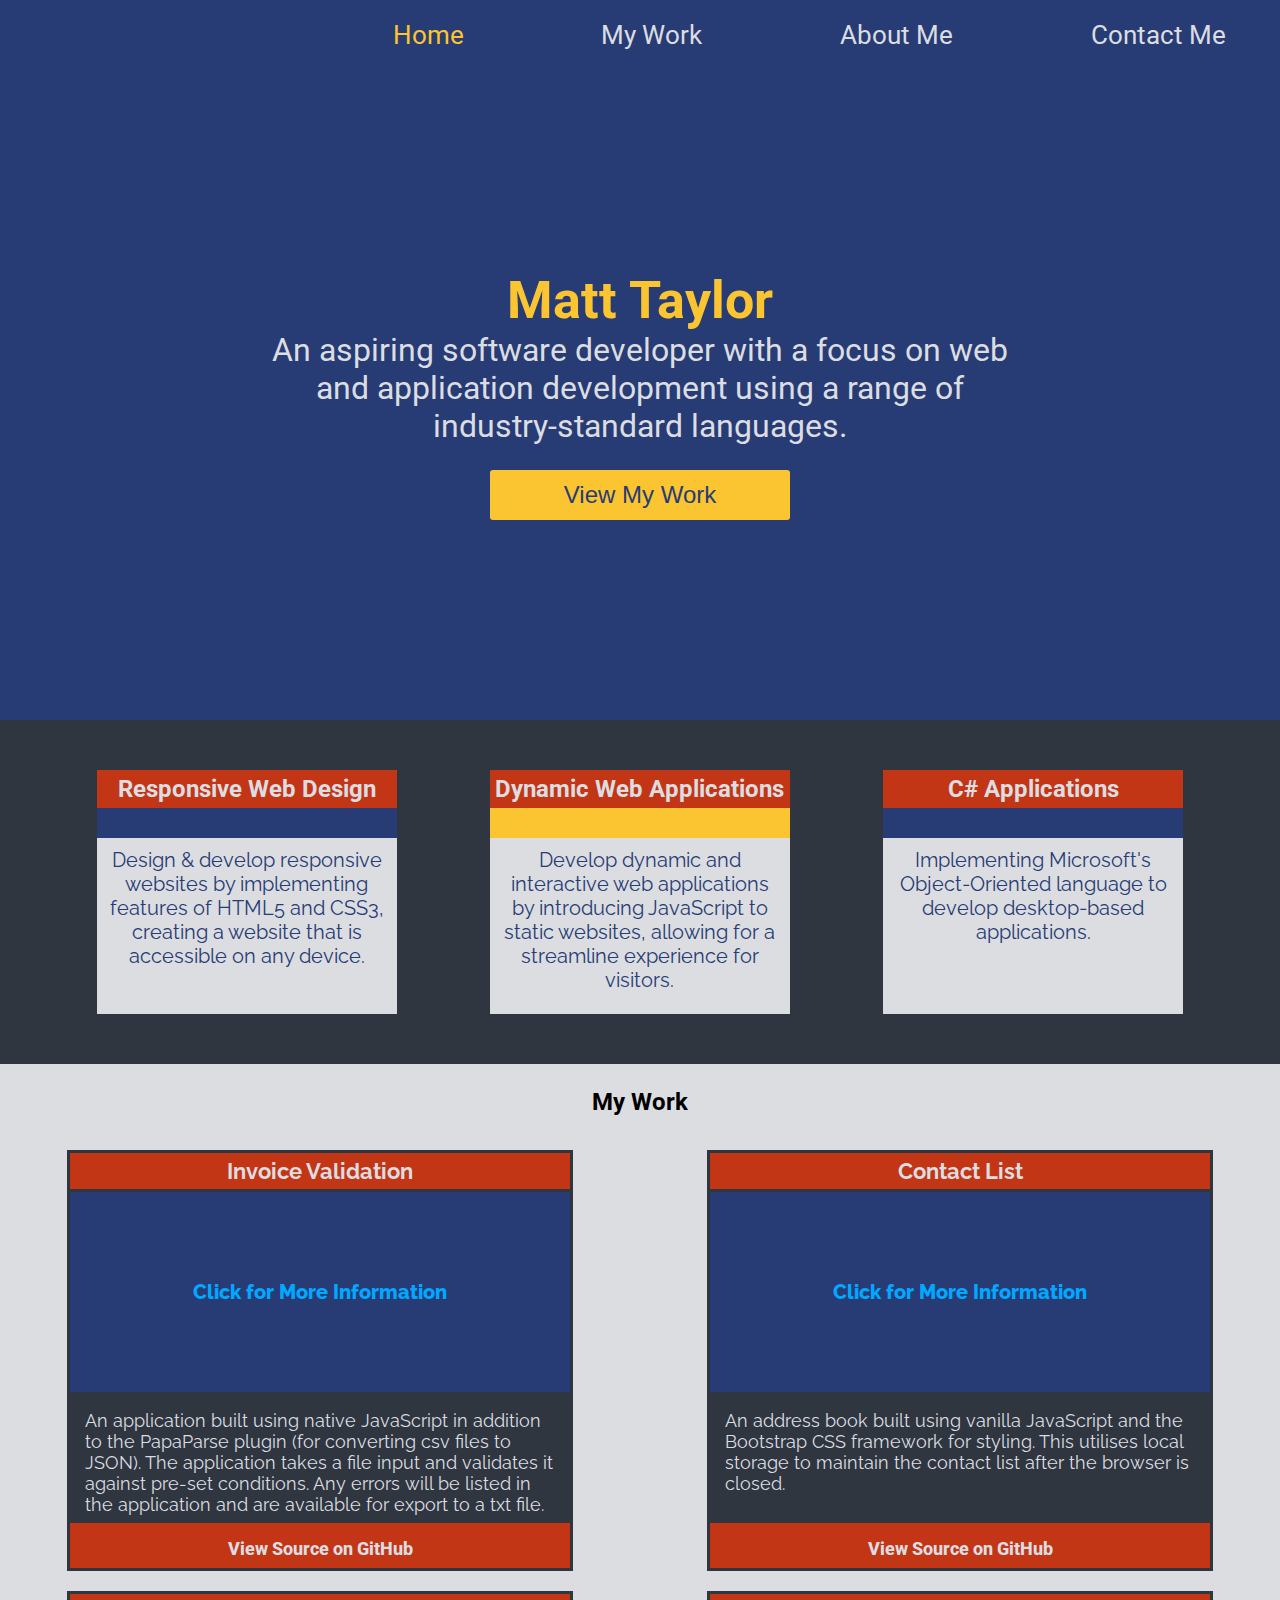
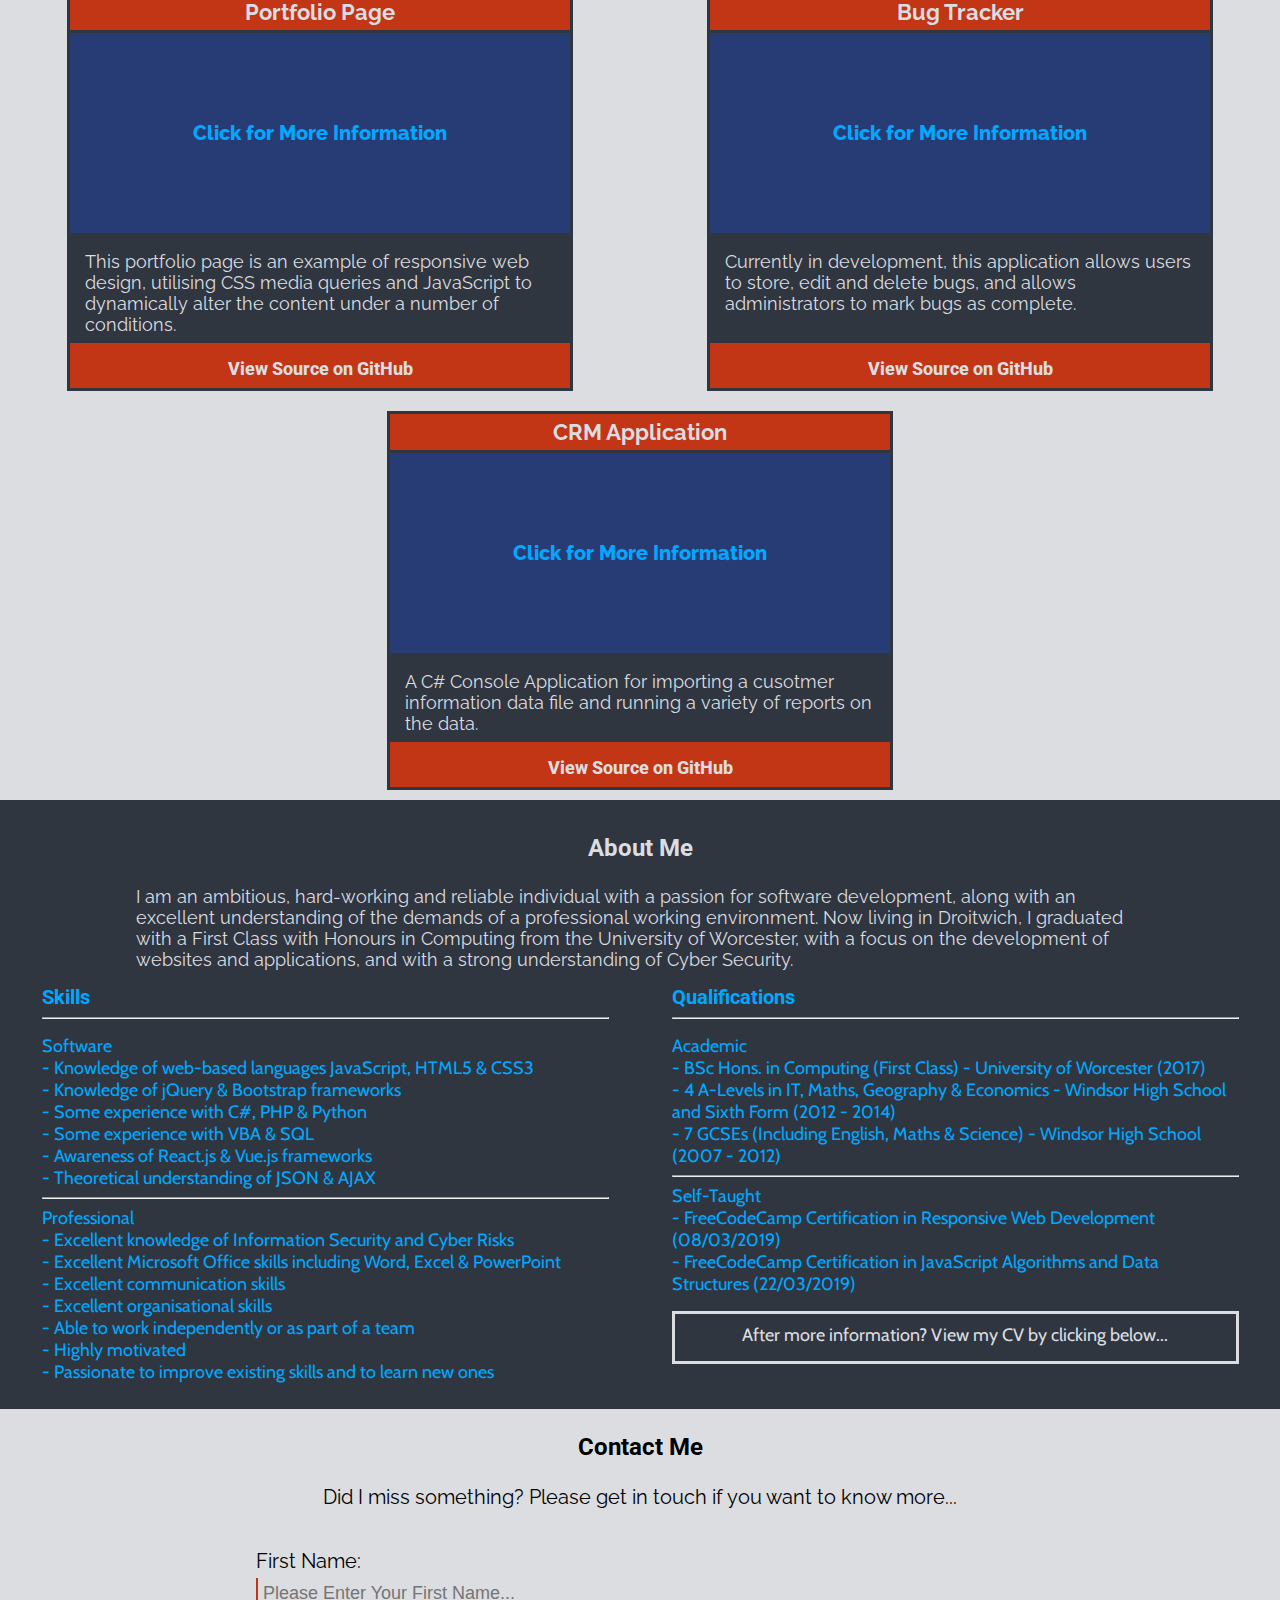
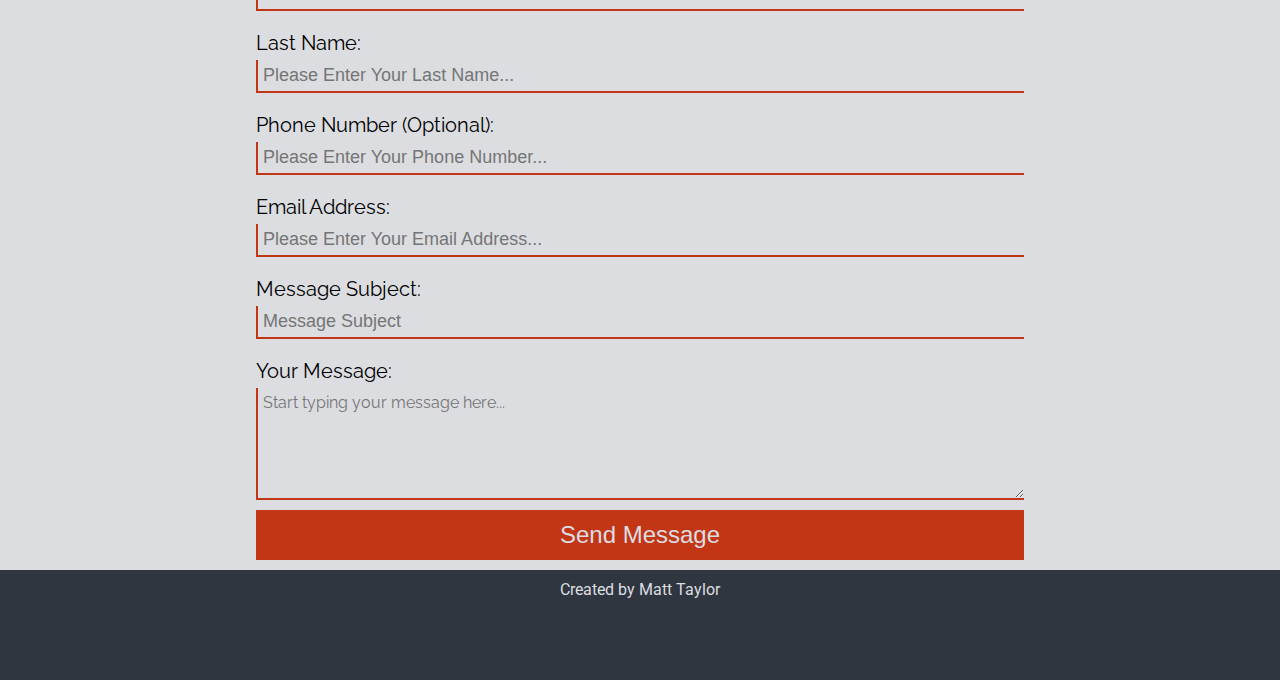
==== commit f9115153: "correct spelling and add new project" ====
--- a/src/index.html
+++ b/src/index.html
@@ -21,7 +21,7 @@
 	<div class="nav-padding-container"></div>
 	<div class="showcase-container" id="page-top">
 		<h1 class="showcase-title">Matt Taylor</h1>
-		<p class="showcase-text">An aspiring software developer with a focus on web application design using around HTML5, CSS3 and JavaScript.</p>
+		<p class="showcase-text">An aspiring software developer with a focus on web and application development using a range of industry-standard languages.</p>
 		<a class="showcase-btn-link" href="#portfolio"><button class="showcase-btn">View My Work</button></a>
 	</div>
 	<div class="dark-background">
@@ -29,17 +29,17 @@
 		<div class="primary-showcase-item">
 			<h2 class="primary-title">Responsive Web Design</h2>
 			<div class="primary-icon" id="icon-1"><i class="fas fa-mobile-alt fa-7x"></i></div>
-			<div class="primary-text">Design & develop responsive websites by implementing features of HTML5 and CSS3, creating a website that is viewable on any device.</div>
+			<div class="primary-text">Design & develop responsive websites by implementing features of HTML5 and CSS3, creating a website that is accessible on any device.</div>
 		</div>
 		<div class="primary-showcase-item">
 			<h2 class="primary-title">Dynamic Web Applications</h2>
-			<div class="primary-icon" id="icon-2"><i class="fas fa-code fa-7x"></i></div>
-			<div class="primary-text">Develop dynamic and interactive web applications by introducing JavaScript to static websites, allowing for a unique experience for visitors.</div>
+			<div class="primary-icon" id="icon-2"><i class="fab fa-js-square fa-7x"></i></div>
+			<div class="primary-text">Develop dynamic and interactive web applications by introducing JavaScript to static websites, allowing for a streamline experience for visitors.</div>
 		</div>
 		<div class="primary-showcase-item">
-			<h2 class="primary-title">Cyber Security</h2>
-			<div class="primary-icon" id="icon-3"><i class="fas fa-lock fa-7x"></i></div>
-			<div class="primary-text">Ensuring people are aware of the potential risks of implementing technology into their business, and outlining potential vulnerabilities to a range of cyber crimes.</div>
+			<h2 class="primary-title">C# Applications</h2>
+			<div class="primary-icon" id="icon-3"><i class="fas fa-code fa-7x"></i></div>
+			<div class="primary-text">Implementing Microsoft's Object-Oriented language to develop desktop-based applications.</div>
 		</div>
 	</div>
 	</div>
@@ -50,26 +50,32 @@
 		<div class="secondary-showcase-item showcase-dark">
 			<h3 class="portfolio-title">Invoice Validation</h3>
 			<div class="portfolio-icon-container trigger" data-portfolio-item="1"><i class="fas fa-expand"></i><p class="portfolio-icon-tagline">Click for More Information</p></div>
-			<p class="portfolio-desc">An application built using native JavaScript in addition to the PapaParse plugin (for converting csv files to JSON). The applicaiton takes an input file and validates it against pre-set conditions. Any errors will be listed and available for export to a txt file.</p>
+			<p class="portfolio-desc">An application built using native JavaScript in addition to the PapaParse plugin (for converting csv files to JSON). The application takes a file input and validates it against pre-set conditions. Any errors will be listed in the application and are available for export to a txt file.</p>
 			<a class="portfolio-link" target="_blank" href="https://github.com/MattTaylor96/Invoice_Validation"><div class="portfolio-link-text">View Source on GitHub</div></a>
 		</div>
 		<div class="secondary-showcase-item showcase-dark">
 			<h3 class="portfolio-title">Contact List</h3>
 			<div class="portfolio-icon-container trigger" data-portfolio-item="2"><i class="fas fa-expand"></i><p class="portfolio-icon-tagline">Click for More Information</p></div>
-			<p class="portfolio-desc">An address book built using vanilla JavaScript, along with styling from Bootstrap. This utilises local storage to maintain contacts between </p>
+			<p class="portfolio-desc">An address book built using vanilla JavaScript and the Bootstrap CSS framework for styling. This utilises local storage to maintain the contact list after the browser is closed.</p>
 			<a class="portfolio-link" target="_blank" href="https://github.com/MattTaylor96/Address_Book"><div class="portfolio-link-text">View Source on GitHub</div></a>
 		</div>
 		<div class="secondary-showcase-item showcase-dark">
 			<h3 class="portfolio-title">Portfolio Page</h3>
 			<div class="portfolio-icon-container trigger" data-portfolio-item="3"><i class="fas fa-expand"></i><p class="portfolio-icon-tagline">Click for More Information</p></div>
-			<p class="portfolio-desc">This portfolio page is an example of responsive web design, utilising CSS media queries and JavaScript to dynamically alter the content.</p>
+			<p class="portfolio-desc">This portfolio page is an example of responsive web design, utilising CSS media queries and JavaScript to dynamically alter the content under a number of conditions.</p>
 			<a class="portfolio-link" target="_blank" href="https://github.com/MattTaylor96/portfolio"><div class="portfolio-link-text">View Source on GitHub</div></a>	
 		</div>
 		<div class="secondary-showcase-item showcase-dark">
 			<h3 class="portfolio-title">Bug Tracker</h3>
 			<div class="portfolio-icon-container trigger" data-portfolio-item="4"><i class="fas fa-expand"></i><p class="portfolio-icon-tagline">Click for More Information</p></div>
 			<p class="portfolio-desc">Currently in development, this application allows users to store, edit and delete bugs, and allows administrators to mark bugs as complete.</p>
-			<a class="portfolio-link" target="_blank" href="#"><div class="portfolio-link-text">View Source on GitHub</div></a>	
+			<a class="portfolio-link" target="_blank" href="https://github.com/MattTaylor96/Bug_Log"><div class="portfolio-link-text">View Source on GitHub</div></a>	
+		</div>
+		<div class="secondary-showcase-item showcase-dark">
+			<h3 class="portfolio-title">CRM Application</h3>
+			<div class="portfolio-icon-container trigger" data-portfolio-item="5"><i class="fas fa-expand"></i><p class="portfolio-icon-tagline">Click for More Information</p></div>
+			<p class="portfolio-desc"> A C# Console Application for importing a cusotmer information data file and running a variety of reports on the data.</p>
+			<a class="portfolio-link" target="_blank" href="https://github.com/MattTaylor96/Bug_Log"><div class="portfolio-link-text">View Source on GitHub</div></a>	
 		</div>
 	</div>
 	
@@ -82,7 +88,7 @@
 			<div class="modal-img-container">
 				<img class="modal-img" src="img/invoice_val.png">
 			</div>
-			<p class="modal-desc">This application uses local sorage to save inputted Client details, then validates a number of invoice files against these details. The application uses the PapaParse plugin to convert csv files to JSON, then validates the lines within the files against a set number of conditions. The user can then export any records that did not meet the conditions to a txt file as an error log. This was built to replace a time-consuming task of manually checking invoice lines, and is still being used today.</p>
+			<p class="modal-desc">This application uses local storage to save entered Client details, then validates a number of invoice files against these details and a number of other conditions. The application uses the PapaParse plugin to convert .csv files to JSON, then validates the lines within the files against a set number of conditions. The user can export any records that did not meet the conditions to a .txt file as an error log. This was built to replace a time-consuming task of manually checking invoice lines, and is used regularly in a professional capacity.</p>
 			<div class="modal-img-container-lower">
 				<img class="modal-img-med" src="img/invoice_mobile_1.png">
 				<img class="modal-img-med" src="img/invoice_mobile_2.png">
@@ -97,7 +103,7 @@
 			<div class="modal-img-container">
 				<img class="modal-img" src="img/address_book.png">
 			</div>
-			<p class="modal-desc">This address book uses local storage and JavaScript to save, edit and delete records relating to contacts. This is currently under construction, and will include additional modals for each record with more detailed information. This was built purely for academic purposes, as a learning tool to help with the basics of JavaScript.</p>
+			<p class="modal-desc">This address book uses local storage with JavaScript to save, edit and delete records relating to contacts. This is currently under redevelopment, and in future will include additional modals for each record with more detailed information. This was built purely for academic purposes, as a learning tool to help with the basics of JavaScript.</p>
 			<div class="modal-img-container-lower">
 				<img class="modal-img-med" src="img/address_mobile.png">
 				
@@ -108,11 +114,11 @@
 	<div class="modal" data-modal-val="3">
 		<div class="modal-content">
 			<span class="close-button" data-portfolio-item="3"><i class="fas fa-times"></i></span>
-			<h4 class="modal-title">Portoflio Page</h4>
+			<h4 class="modal-title">Portfolio Page</h4>
 			<div class="modal-img-container">
 				<img class="modal-img" src="img/portfolio.png">
 			</div>
-			<p class="modal-desc">This portfolio page was designed to showcase a variety of compelted projects by myself. The site utilises a mixture of CSS Media Queries and JavaScript (including jQuery) to provide a dynamic and responsive experience for visitors. This site was initially developed in June 2019, and has been subject to regular updates since.</p>
+			<p class="modal-desc">This portfolio page was designed to showcase a variety of completed projects by myself. The site utilises a mixture of CSS Media Queries and JavaScript (including jQuery) to provide a dynamic and responsive experience for visitors. This site was initially developed early June 2019, and has been subject to regular updates since.</p>
 			<div class="modal-img-container-lower">
 				<img class="modal-img-sm" src="img/portfolio_mobile_1.png">
 				<img class="modal-img-sm" src="img/portfolio_mobile_2.png">
@@ -120,20 +126,38 @@
 			</div>
 		</div>
 	</div>
+	<!-- Modal 5 -->
+	<div class="modal" data-modal-val="5">
+		<div class="modal-content">
+			<span class="close-button" data-portfolio-item="3"><i class="fas fa-times"></i></span>
+			<h4 class="modal-title">CRM Application</h4>
+			<div class="modal-img-container">
+				<img class="modal-img" src="img/CRM - Data Import.JPG">
+			</div>
+			<p class="modal-desc">This applicaiton was developed whilst I was learning the C# syntax. It is a console-based application which takes a user-specified csv file containing customer informaiton and produces a variety of reports on the data provided. There are future plans to expand this application to allow for more dynamic reports based on user input.</p>
+			<div class="modal-img-container-lower">
+				<img class="modal-img-med" src="img/CRM - Launch.JPG">
+				<img class="modal-img-med" src="img/CRM - Menu.JPG">
+				<img class="modal-img-med" src="img/CRM - Report.JPG">
+				<img class="modal-img-med" src="img/CRM - Report 2.JPG">
+			</div>
+		</div>
+	</div>
 	
 	<!-- About Section -->
 	<div class="dark-background" id="about">
 	<h3 class="section-title">About Me</h3>
-	<p class="section-content">I am an ambitious, hard-working and reliable individual with a passion for software development, along with an excellent understanding of the demands of a professional working environment. Now living in Droitwich, I graduated with a First Class in Computing from the University of Worcester, with a focus on the development of web applications and a strong understanding of Cyber Security.</p>
+	<p class="section-content">I am an ambitious, hard-working and reliable individual with a passion for software development, along with an excellent understanding of the demands of a professional working environment. Now living in Droitwich, I graduated with a First Class with Honours in Computing from the University of Worcester, with a focus on the development of websites and applications, and with a strong understanding of Cyber Security.</p>
 	<div class="about-content">
 		<div class="skills-container" id="skills">
 			<h4 class="sub-title">Skills</h4>
 			<hr>
 			<ul class="skills-list">
 				<li class="skills-list-item">Software</li>
-				<li class="skills-list-item">- Advanced knowlege of JavaScript, HTML5 & CSS3</li>
-				<li class="skills-list-item">- Intermediate knowledge of jQuery & Bootstrap frameworks</li>
-				<li class="skills-list-item">- Novice experience with PHP, Python, VBA & SQL</li>
+				<li class="skills-list-item">- Knowledge of web-based languages JavaScript, HTML5 & CSS3</li>
+				<li class="skills-list-item">- Knowledge of jQuery & Bootstrap frameworks</li>
+				<li class="skills-list-item">- Some experience with C#, PHP & Python</li>
+				<li class="skills-list-item">- Some experience with VBA & SQL</li>
 				<li class="skills-list-item">- Awareness of React.js & Vue.js frameworks</li>
 				<li class="skills-list-item">- Theoretical understanding of JSON & AJAX</li>
 				<hr>
@@ -142,9 +166,9 @@
 				<li class="skills-list-item">- Excellent Microsoft Office skills including Word, Excel & PowerPoint</li>
 				<li class="skills-list-item">- Excellent communication skills</li>
 				<li class="skills-list-item">- Excellent organisational skills</li>
-				<li class="skills-list-item">- Able to work independantly or as part of a team</li>
+				<li class="skills-list-item">- Able to work independently or as part of a team</li>
 				<li class="skills-list-item">- Highly motivated</li>
-				<li class="skills-list-item">- Passionate to improve and to learn new skills</li>
+				<li class="skills-list-item">- Passionate to improve existing skills and to learn new ones</li>
 			</ul>
 		</div>
 		<div class="skills-container" id="quals">
@@ -154,7 +178,7 @@
 				<li class="skills-list-item">Academic</li>
 				<li class="skills-list-item">- BSc Hons. in Computing (First Class) - University of Worcester (2017)</li>
 				<li class="skills-list-item">- 4 A-Levels in IT, Maths, Geography & Economics - Windsor High School and Sixth Form (2012 - 2014)</li>
-				<li class="skills-list-item">- 7 GCSE (Including English, Maths & Science) - Windsor High School (2007 - 2012)</li>
+				<li class="skills-list-item">- 7 GCSEs (Including English, Maths & Science) - Windsor High School (2007 - 2012)</li>
 				<hr>
 				<li class="skills-list-item">Self-Taught</li>
 				<li class="skills-list-item">- FreeCodeCamp Certification in Responsive Web Development (08/03/2019)</li>
@@ -162,7 +186,7 @@
 			</ul>
 			<div class="cv">
 				<p class="cv-tagline">After more information? View my CV by clicking below...</p>
-				<a class="cv-download" href="#" target="_blank"><i class="fas fa-file-download fa-7x"></i></a>
+				<a class="cv-download" href="https://drive.google.com/file/d/1NjvFG-7NJoG6Sr-LKBvlnQqYsjnEzqGb/view?usp=sharing" target="_blank"><i class="fas fa-file-download fa-7x"></i></a>
 			</div>
 		</div>
 	</div>
@@ -170,19 +194,19 @@
 	
 	<h3 class="section-title" id="contact">Contact Me</h3>
 	<p class="tagline">Did I miss something? Please get in touch if you want to know more...</p>
-		<form class="contact-form" action="submit_form.php">
+		<form class="contact-form" action="submit_form.php" method="post">
 			<p class="field-label">First Name:</p>
-			<input class="input-field" type="text" placeholder="Please Enter Your First Name..." required>
+			<input class="input-field" type="text" name="forename" placeholder="Please Enter Your First Name..." required>
 			<p class="field-label">Last Name:</p>
-			<input class="input-field" type="text" placeholder="Please Enter Your Last Name..." required>
+			<input class="input-field" type="text" name="surname" placeholder="Please Enter Your Last Name..." required>
 			<p class="field-label">Phone Number (Optional):</p>
-			<input class="input-field" type="text" placeholder="Please Enter Your Phone Number...">
+			<input class="input-field" type="text" name="phone" placeholder="Please Enter Your Phone Number...">
 			<p class="field-label">Email Address:</p>
-			<input class="input-field" type="text" placeholder="Please Enter Your Email Address..." required>
+			<input class="input-field" type="text" name="email" placeholder="Please Enter Your Email Address..." required>
 			<p class="field-label">Message Subject:</p>
-			<input class="input-field" type="text" placeholder="Message Subject" required>
+			<input class="input-field" type="text" name="subject" placeholder="Message Subject" required>
 			<p class="field-label">Your Message:</p>
-			<textarea class="input-field" id="text-area" placeholder="Start typing your message here..." required></textarea>
+			<textarea class="input-field" id="text-area" name="message" placeholder="Start typing your message here..." required></textarea>
 			<button id="submit-form" type="submit">Send Message</button>
 		</form>
 	
@@ -198,7 +222,6 @@
 		</div>
 	</footer>
 
-
 <script src="js/main.js"></script>
 
 </script>
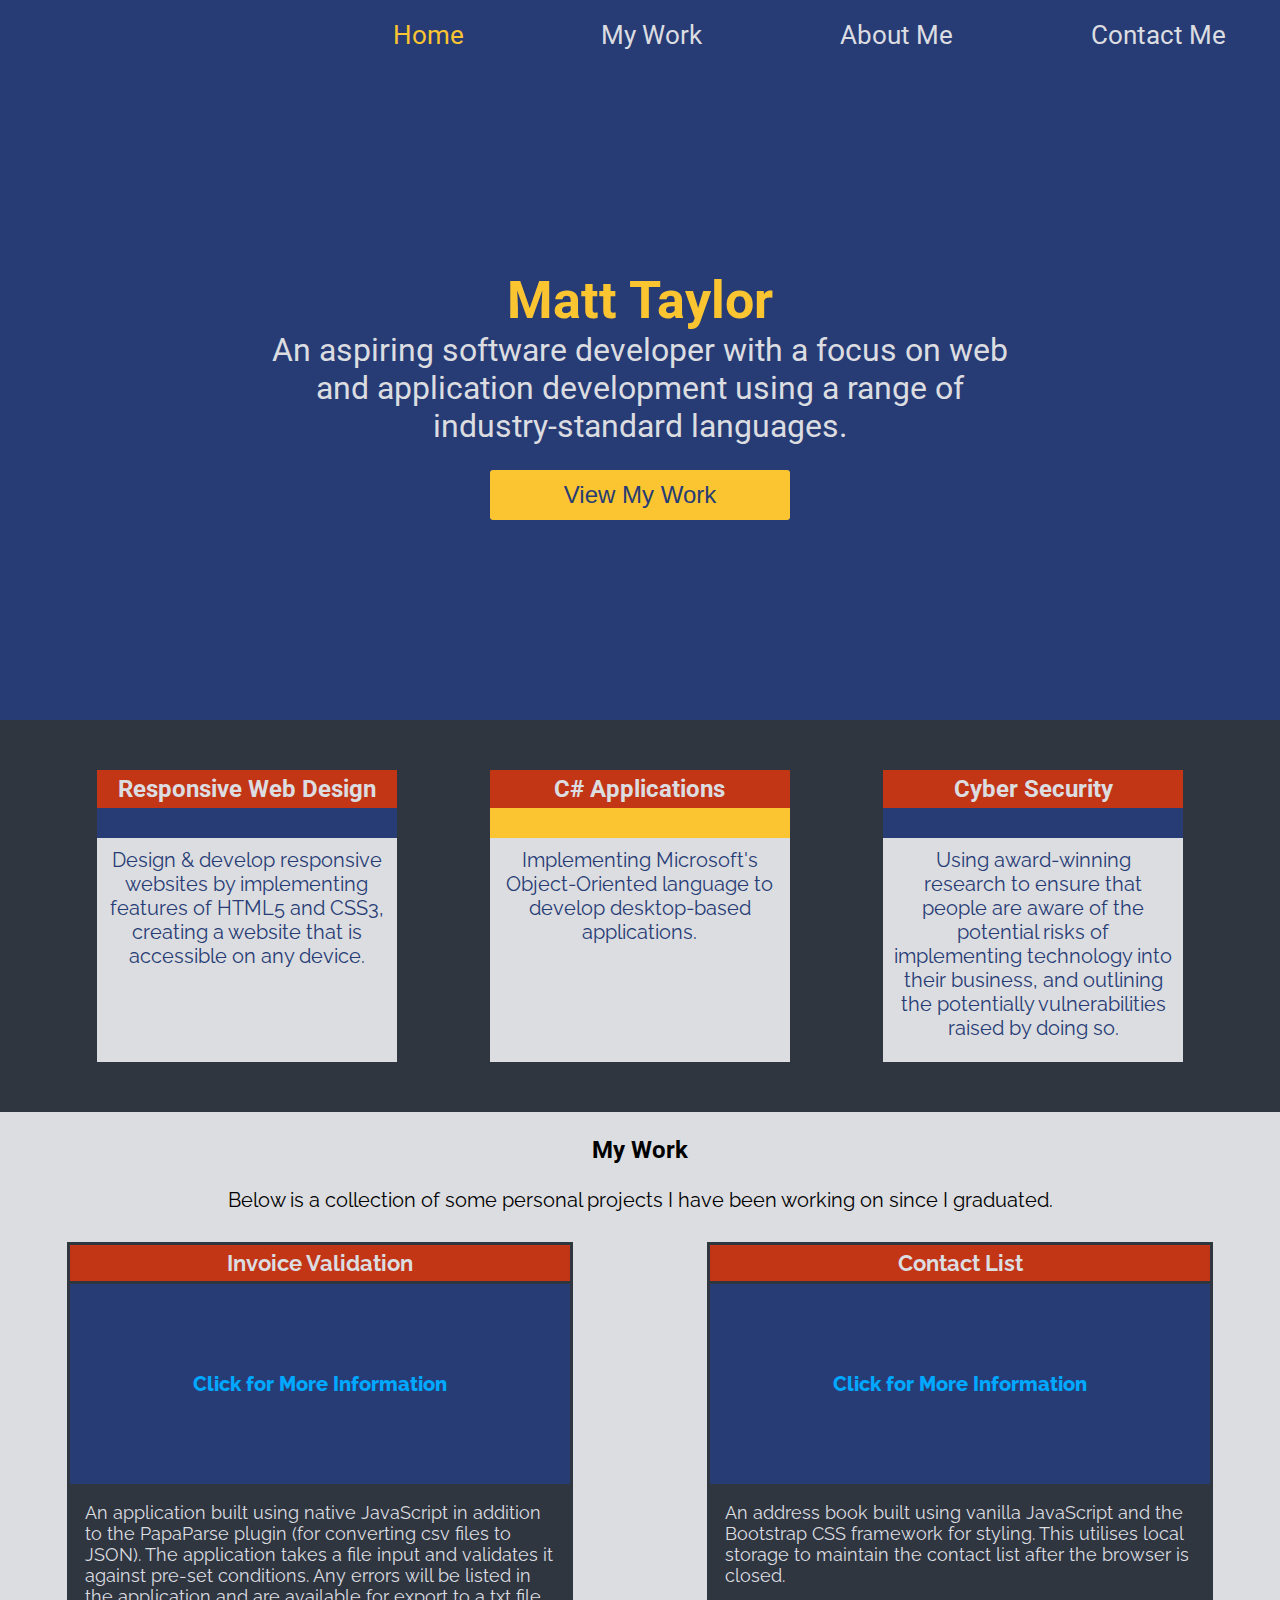
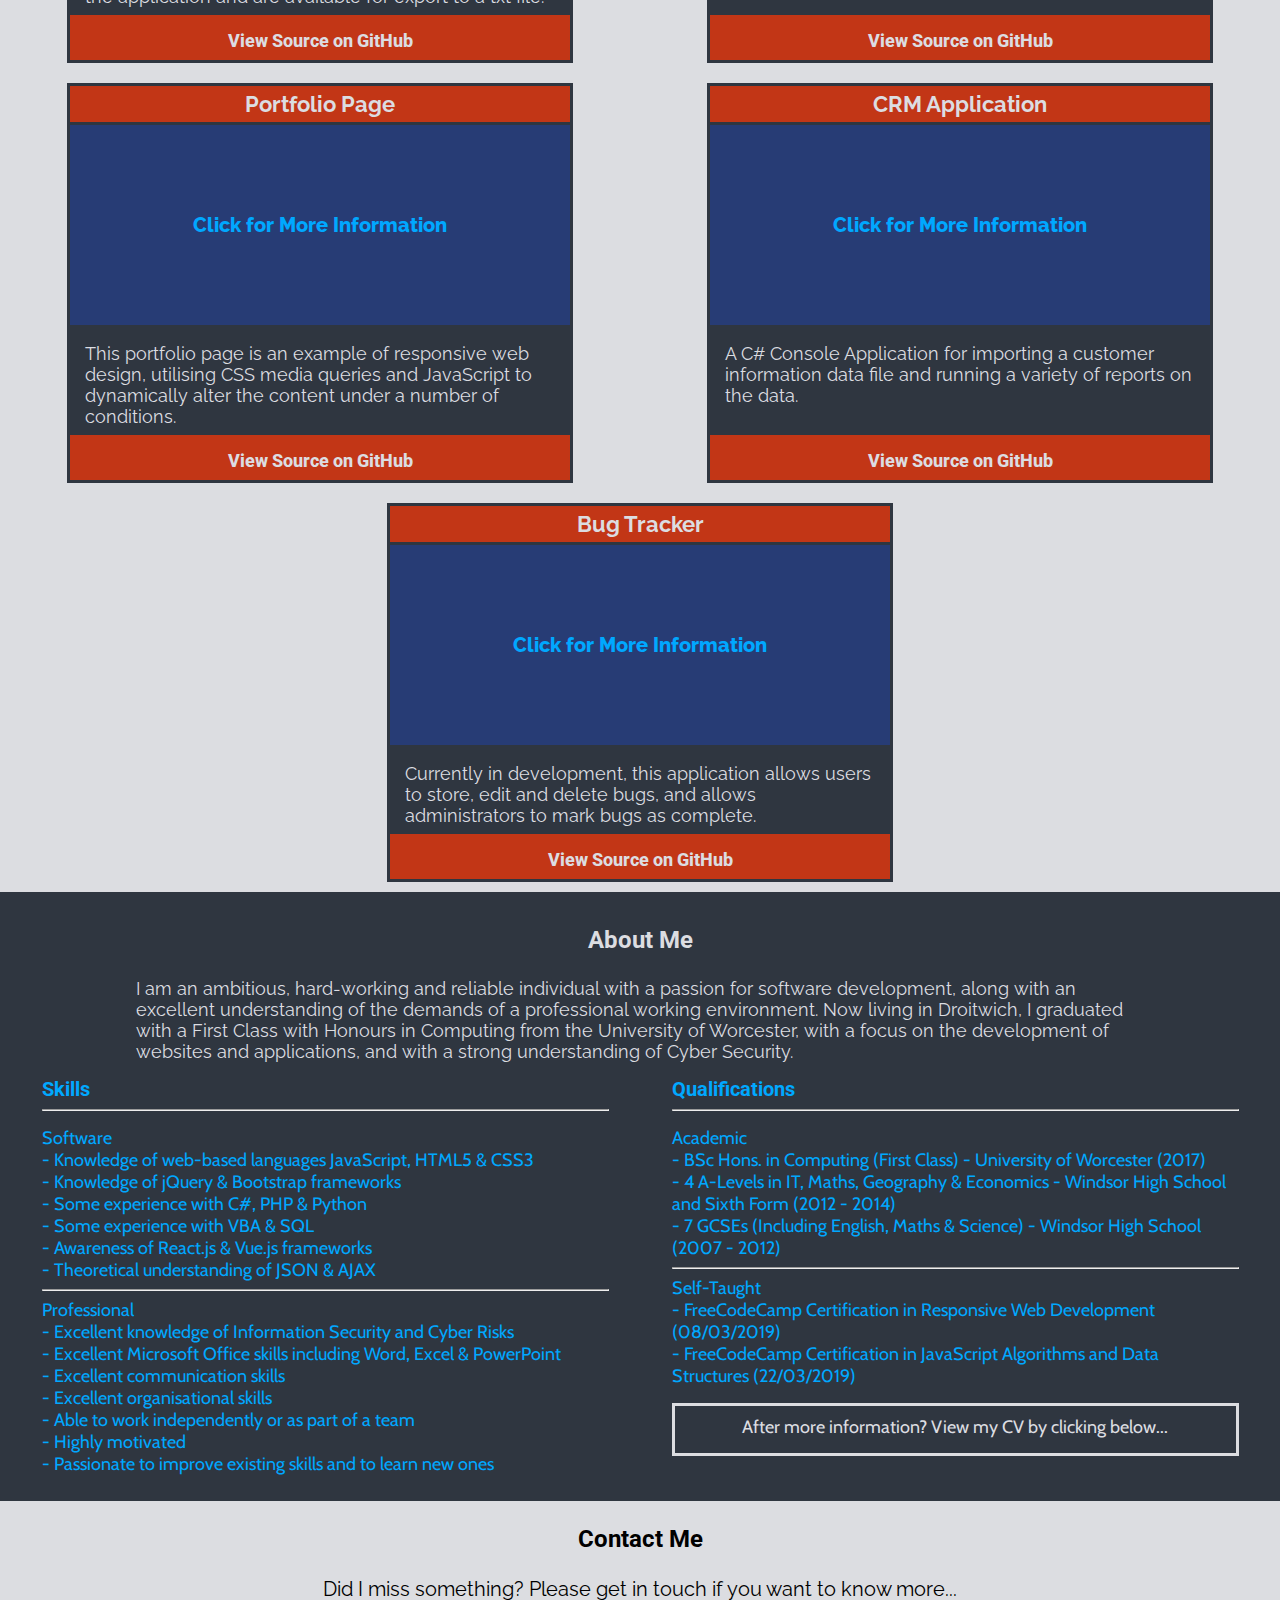
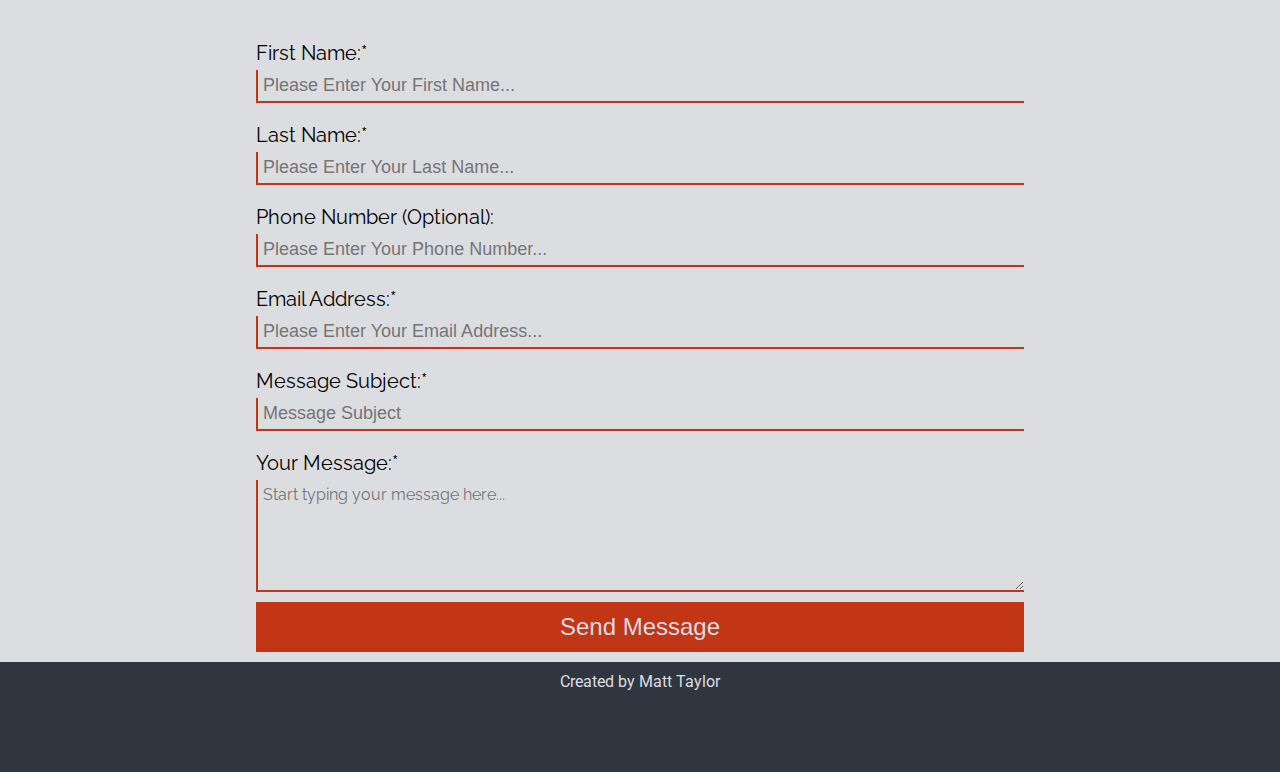
==== commit 850c6d82: "Update index.html" ====
--- a/src/index.html
+++ b/src/index.html
@@ -31,21 +31,24 @@
 			<div class="primary-icon" id="icon-1"><i class="fas fa-mobile-alt fa-7x"></i></div>
 			<div class="primary-text">Design & develop responsive websites by implementing features of HTML5 and CSS3, creating a website that is accessible on any device.</div>
 		</div>
-		<div class="primary-showcase-item">
-			<h2 class="primary-title">Dynamic Web Applications</h2>
-			<div class="primary-icon" id="icon-2"><i class="fab fa-js-square fa-7x"></i></div>
-			<div class="primary-text">Develop dynamic and interactive web applications by introducing JavaScript to static websites, allowing for a streamline experience for visitors.</div>
-		</div>
+
 		<div class="primary-showcase-item">
 			<h2 class="primary-title">C# Applications</h2>
-			<div class="primary-icon" id="icon-3"><i class="fas fa-code fa-7x"></i></div>
+			<div class="primary-icon" id="icon-2"><i class="fas fa-code fa-7x"></i></div>
 			<div class="primary-text">Implementing Microsoft's Object-Oriented language to develop desktop-based applications.</div>
+		</div>
+
+		<div class="primary-showcase-item">
+			<h2 class="primary-title">Cyber Security</h2>
+			<div class="primary-icon" id="icon-3"><i class="fas fa-lock fa-7x"></i></div>
+			<div class="primary-text">Using award-winning research to ensure that people are aware of the potential risks of implementing technology into their business, and outlining the potentially vulnerabilities raised by doing so.</div>
 		</div>
 	</div>
 	</div>
 	
 	<!-- Portfolio Section -->
 	<h3 class="section-title" id="portfolio">My Work</h3>
+	<p class="tagline">Below is a collection of some personal projects I have been working on since I graduated.</p>
 	<div class="container">
 		<div class="secondary-showcase-item showcase-dark">
 			<h3 class="portfolio-title">Invoice Validation</h3>
@@ -66,15 +69,15 @@
 			<a class="portfolio-link" target="_blank" href="https://github.com/MattTaylor96/portfolio"><div class="portfolio-link-text">View Source on GitHub</div></a>	
 		</div>
 		<div class="secondary-showcase-item showcase-dark">
+			<h3 class="portfolio-title">CRM Application</h3>
+			<div class="portfolio-icon-container trigger" data-portfolio-item="4"><i class="fas fa-expand"></i><p class="portfolio-icon-tagline">Click for More Information</p></div>
+			<p class="portfolio-desc"> A C# Console Application for importing a customer information data file and running a variety of reports on the data.</p>
+			<a class="portfolio-link" target="_blank" href="https://github.com/MattTaylor96/CRM_Application"><div class="portfolio-link-text">View Source on GitHub</div></a>	
+		</div>
+        <div class="secondary-showcase-item showcase-dark">
 			<h3 class="portfolio-title">Bug Tracker</h3>
-			<div class="portfolio-icon-container trigger" data-portfolio-item="4"><i class="fas fa-expand"></i><p class="portfolio-icon-tagline">Click for More Information</p></div>
+			<div class="portfolio-icon-container trigger" data-portfolio-item="5"><i class="fas fa-expand"></i><p class="portfolio-icon-tagline">Click for More Information</p></div>
 			<p class="portfolio-desc">Currently in development, this application allows users to store, edit and delete bugs, and allows administrators to mark bugs as complete.</p>
-			<a class="portfolio-link" target="_blank" href="https://github.com/MattTaylor96/Bug_Log"><div class="portfolio-link-text">View Source on GitHub</div></a>	
-		</div>
-		<div class="secondary-showcase-item showcase-dark">
-			<h3 class="portfolio-title">CRM Application</h3>
-			<div class="portfolio-icon-container trigger" data-portfolio-item="5"><i class="fas fa-expand"></i><p class="portfolio-icon-tagline">Click for More Information</p></div>
-			<p class="portfolio-desc"> A C# Console Application for importing a cusotmer information data file and running a variety of reports on the data.</p>
 			<a class="portfolio-link" target="_blank" href="https://github.com/MattTaylor96/Bug_Log"><div class="portfolio-link-text">View Source on GitHub</div></a>	
 		</div>
 	</div>
@@ -126,23 +129,40 @@
 			</div>
 		</div>
 	</div>
+    <!-- Modal 4 -->
+	<div class="modal" data-modal-val="4">
+		<div class="modal-content">
+			<span class="close-button" data-portfolio-item="4"><i class="fas fa-times"></i></span>
+			<h4 class="modal-title">CRM Application</h4>
+			<div class="modal-img-container">
+				<img class="modal-img" src="img/CRM - Data Import.png">
+			</div>
+			<p class="modal-desc">This application was developed whilst I was learning the C# syntax. It is a console-based application which takes a user-specified csv file containing customer information and produces a variety of reports on the data provided. There are future plans to expand this application to allow for more dynamic reports based on user input.</p>
+			<div class="modal-img-container-lower">
+				<img class="modal-img-med" src="img/CRM - Launch.png">
+				<img class="modal-img-med" src="img/CRM - Menu.png">
+				<img class="modal-img-med" src="img/CRM - Report.png">
+				<img class="modal-img-med" src="img/CRM - Report 2.png">
+			</div>
+		</div>
+	</div>
 	<!-- Modal 5 -->
 	<div class="modal" data-modal-val="5">
 		<div class="modal-content">
-			<span class="close-button" data-portfolio-item="3"><i class="fas fa-times"></i></span>
-			<h4 class="modal-title">CRM Application</h4>
-			<div class="modal-img-container">
-				<img class="modal-img" src="img/CRM - Data Import.JPG">
-			</div>
-			<p class="modal-desc">This applicaiton was developed whilst I was learning the C# syntax. It is a console-based application which takes a user-specified csv file containing customer informaiton and produces a variety of reports on the data provided. There are future plans to expand this application to allow for more dynamic reports based on user input.</p>
-			<div class="modal-img-container-lower">
-				<img class="modal-img-med" src="img/CRM - Launch.JPG">
-				<img class="modal-img-med" src="img/CRM - Menu.JPG">
-				<img class="modal-img-med" src="img/CRM - Report.JPG">
-				<img class="modal-img-med" src="img/CRM - Report 2.JPG">
-			</div>
-		</div>
-	</div>
+			<span class="close-button" data-portfolio-item="5"><i class="fas fa-times"></i></span>
+			<h4 class="modal-title">Bug Tracker</h4>
+			<!--<div class="modal-img-container">
+				<img class="modal-img" src="img/portfolio.png">
+			</div>-->
+			<p class="modal-desc">This application is in development.</p>
+			<!--<div class="modal-img-container-lower">
+				<img class="modal-img-sm" src="img/portfolio_mobile_1.png">
+				<img class="modal-img-sm" src="img/portfolio_mobile_2.png">
+				<img class="modal-img-sm" src="img/portfolio_mobile_3.png"
+			</div>-->
+		</div>
+	</div>
+	
 	
 	<!-- About Section -->
 	<div class="dark-background" id="about">
@@ -194,21 +214,22 @@
 	
 	<h3 class="section-title" id="contact">Contact Me</h3>
 	<p class="tagline">Did I miss something? Please get in touch if you want to know more...</p>
-		<form class="contact-form" action="submit_form.php" method="post">
-			<p class="field-label">First Name:</p>
-			<input class="input-field" type="text" name="forename" placeholder="Please Enter Your First Name..." required>
-			<p class="field-label">Last Name:</p>
-			<input class="input-field" type="text" name="surname" placeholder="Please Enter Your Last Name..." required>
+		<form class="contact-form">
+			<p class="field-label">First Name:*</p>
+			<input class="input-field" type="text" id="forename" name="forename" placeholder="Please Enter Your First Name..." required>
+			<p class="field-label">Last Name:*</p>
+			<input class="input-field" type="text" id="surname" name="surname" placeholder="Please Enter Your Last Name..." required>
 			<p class="field-label">Phone Number (Optional):</p>
-			<input class="input-field" type="text" name="phone" placeholder="Please Enter Your Phone Number...">
-			<p class="field-label">Email Address:</p>
-			<input class="input-field" type="text" name="email" placeholder="Please Enter Your Email Address..." required>
-			<p class="field-label">Message Subject:</p>
-			<input class="input-field" type="text" name="subject" placeholder="Message Subject" required>
-			<p class="field-label">Your Message:</p>
+			<input class="input-field" type="text" id="phone" name="phone" placeholder="Please Enter Your Phone Number...">
+			<p class="field-label">Email Address:*</p>
+			<input class="input-field" type="text" id="email" name="email" placeholder="Please Enter Your Email Address..." required>
+			<p class="field-label">Message Subject:*</p>
+			<input class="input-field" type="text" id="subject" name="subject" placeholder="Message Subject" required>
+			<p class="field-label">Your Message:*</p>
 			<textarea class="input-field" id="text-area" name="message" placeholder="Start typing your message here..." required></textarea>
-			<button id="submit-form" type="submit">Send Message</button>
+			<button id="submit-form" type="button">Send Message</button>
 		</form>
+        <div id="form-result" class="form-result"></div>
 	
 	<footer>
 		Created by Matt Taylor
@@ -224,6 +245,6 @@
 
 <script src="js/main.js"></script>
 
-</script>
+<script src="js/submit_form.js"></script>
 	
 </body>
--- a/src/css/style.css
+++ b/src/css/style.css
@@ -555,13 +555,14 @@
 }
 
 /* -------------------- Smaller than Laptops -------------------- */
-@media only screen and (min-width : 480px) and (max-width : 1200px) {
+@media only screen and (max-width : 1200px) {
 	.primary-showcase-item{border: none; border-bottom: 3px solid #dcdde1; margin-bottom: 10px; max-width: none; width: 80%;}
 	.secondary-showcase-item{max-width: 375px; width: 100%;}
 	.primary-title{background-color: #2f3640; color: #fbc531;}
 	.primary-icon{width: 150px; border-radius: 50%; margin: auto;}
 	#icon-1, #icon-2, #icon-3{background-color: #dcdde1; color: #2f3640;}
 	.showcase-title{padding-top: 20vh;}
+    .showcase-container{height: 100%; padding-bottom: 10px;}
 	.skills-container{width: 100%;}	
 	.contact-form{width: 80%;}
 	.primary-text{background-color: #2f3640; color: #dcdde1;}
